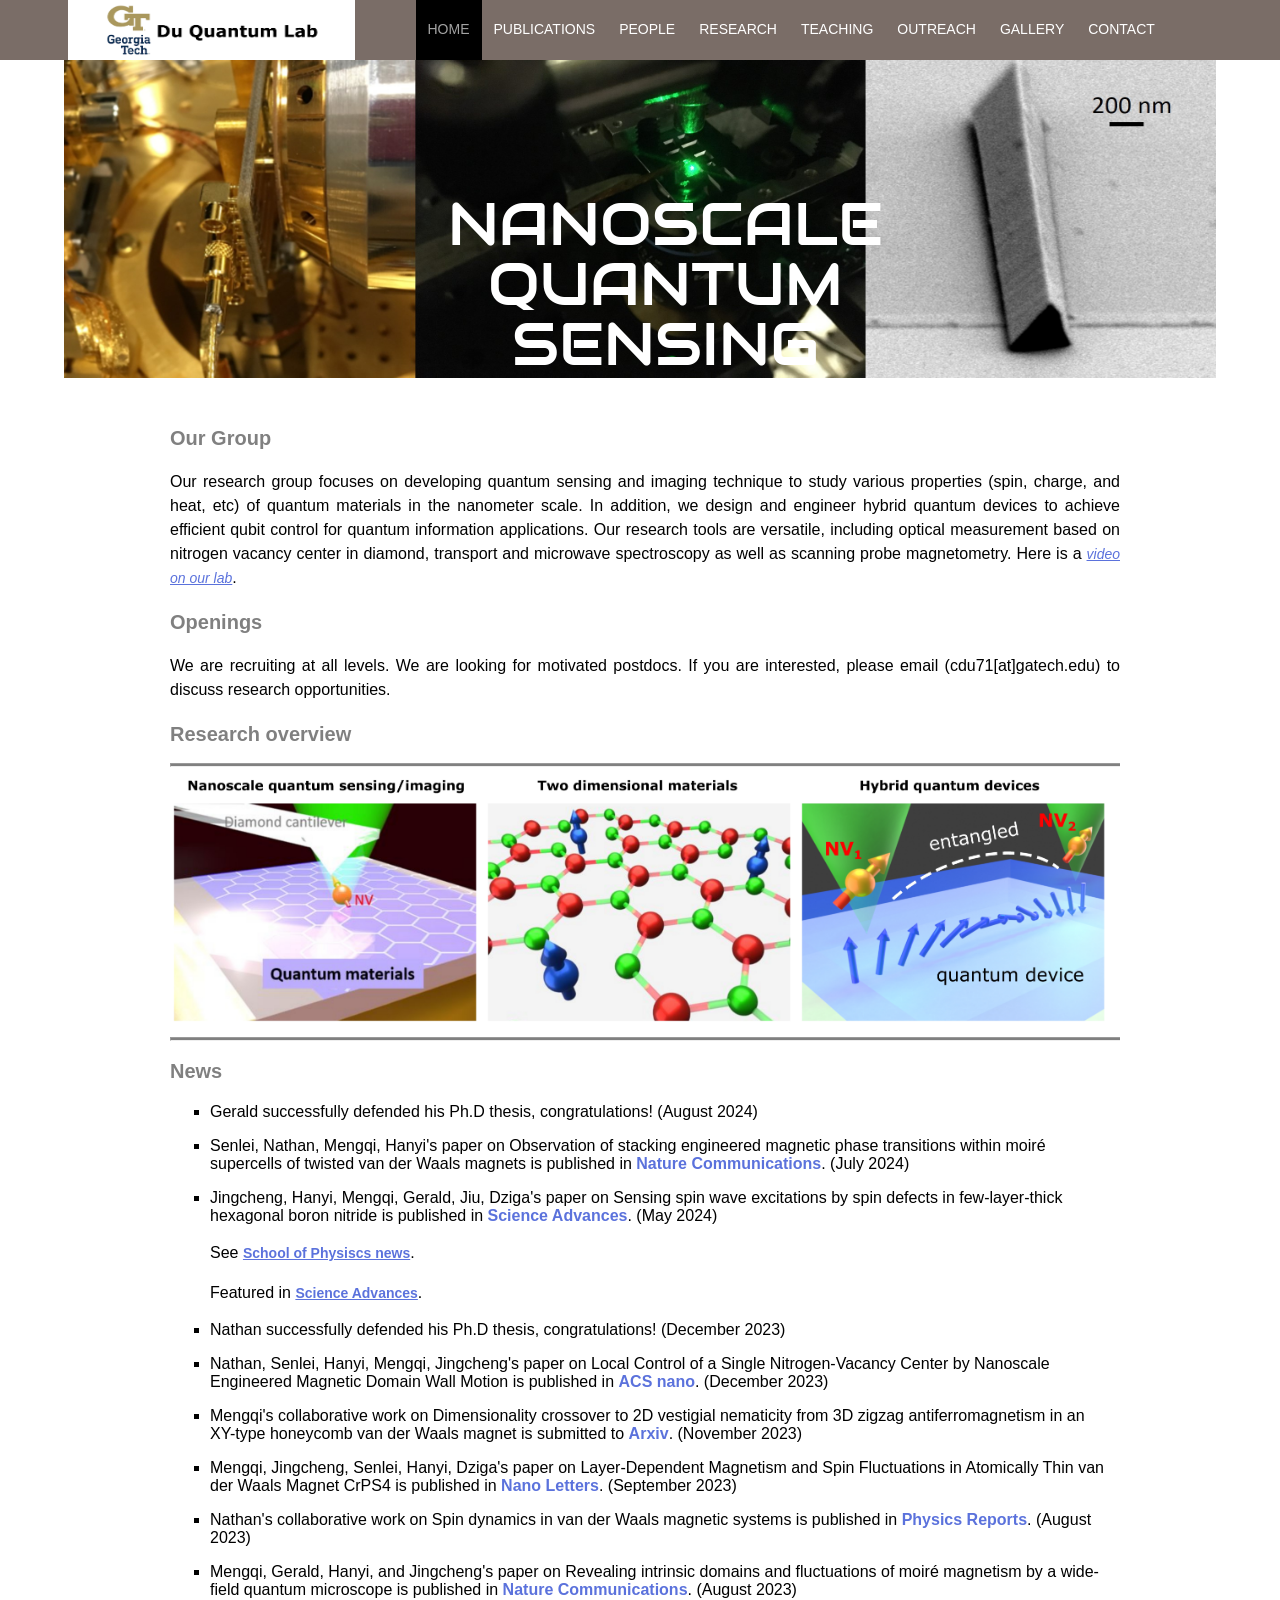
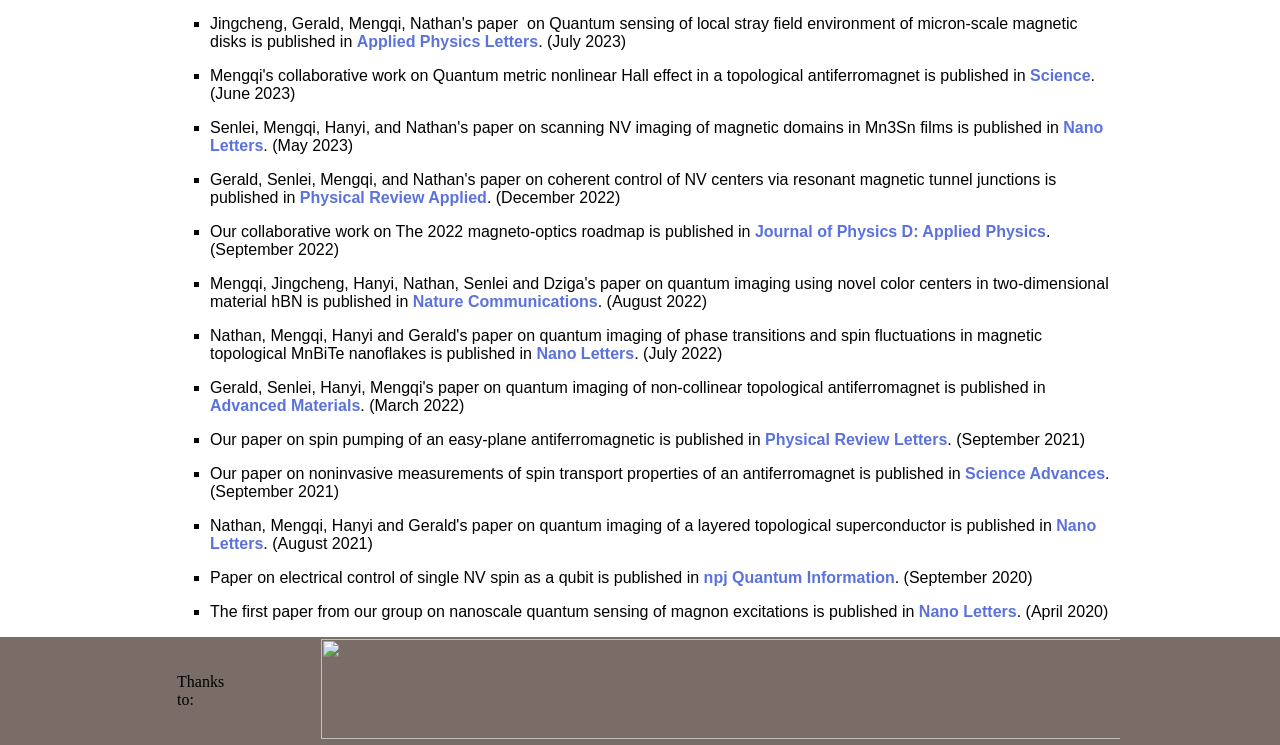
==== index.html @ 8cf259dc "Add files via upload" ====
<!doctype html>
<!-- Website template by freewebsitetemplates.com -->
<html>
<head>
	<meta charset="UTF-8">
	<meta name="viewport" content="width=device-width, initial-scale=1.0">
	<title>Du Quantum Sensing Lab</title>
	<link rel="stylesheet" href="css/style.css" type="text/css">
	<link rel="stylesheet" type="text/css" href="css/mobile.css">
	<script src="js/mobile.js" type="text/javascript"></script>
	<style></style>
</head>
<body>
	<div id="page">
		<div id="header">
			<div>
				<a href="index.html" class="logo"><img src="images/Lablogo_Gatech.png" alt="" width="288" height="60"></a>
				<ul id="navigation">
					<li class="selected">
						<a href="index.html">Home</a>
					</li>
					<li>
						<a href="publications.html">Publications</a>
					</li>
					<li>
						<a href="people.html">People</a>
					</li>
					<li>
						<a href="research.html">Research</a>
					</li>
					<li>
						<a href="teach.html">Teaching</a>
					</li>
					<li>
						<a href="orc.html">Outreach</a>
					</li>
					<li>
						<a href="gly.html">Gallery</a>
					</li>
					<li>
						<a href="contact.html">Contact</a>
					</li>
				</ul>
			</div>
		</div>
		
		<div id="body" class="home">
			<div class="header">
				<div id = "forImg">
		    <h1>Nanoscale Quantum Sensing</h1>
				</div>
			</div>
			<div class="body">
				<div>
					<h1>Our Group</h1>
					<p>Our research group focuses on developing quantum sensing and imaging technique to study various properties (spin, charge, and heat, etc) of quantum materials in the nanometer scale. In addition, we design and engineer hybrid quantum devices to achieve efficient qubit control for quantum information applications. Our research tools are versatile, including optical measurement based on nitrogen vacancy center in diamond, transport and microwave spectroscopy as well as scanning probe magnetometry. Here is a  <a class = "publink" href='https://www.youtube.com/watch?v=UXlGkuwKgQ8&t=2s' target = "_blank"><I>video on our lab</I></a>.</p>

					<h1>Openings</h1>
					<p> We are recruiting at all levels. We are looking for motivated postdocs. If you are interested, please email (cdu71[at]gatech.edu) to discuss research opportunities.</p>

					<dl></dl>
					<h1>Research overview</h1>
					<hr style="width:1000px;height:2px;color:gray;background-color:gray">
					
					<img src="images/Nanoscale quantum sensing image.JPG" alt="" width="310" height="250">
					<img src="images/two dimensional materials image.JPG" alt="" width="310" height="250"> 
					<img src="images/hybrid quantum devices image.jpg" alt="" width="310" height="250">
					
					<hr style="width:1000px;height:2px;color:gray;background-color:gray">
					
					<h1>News</h1>

					<ul>
					<li style="font-family: Arial; font-weight: 400; list-style-type: square;">Gerald successfully defended his Ph.D thesis, congratulations! (August 2024)
					<dl></dl>
					<li style="font-family: Arial; font-weight: 400; list-style-type: square;">Senlei, Nathan, Mengqi, Hanyi's paper on Observation of stacking engineered magnetic phase transitions within moiré supercells of twisted van der Waals magnets is published in <a class = "publink" href='https://www.nature.com/articles/s41467-024-49942-2' target = "_blank"><B>Nature Communications</B></a>. (July 2024)
					<dl></dl>	
					<li style="font-family: Arial; font-weight: 400; list-style-type: square;">Jingcheng, Hanyi, Mengqi, Gerald, Jiu, Dziga's paper on Sensing spin wave excitations by spin defects in few-layer-thick hexagonal boron nitride is published in <a class = "publink" href='https://www.science.org/doi/10.1126/sciadv.adk8495' target = "_blank"><B>Science Advances</B></a>. (May 2024)
						<p>See <a class = "publink" href='https://physics.gatech.edu/news/physicists-pioneer-new-quantum-sensing-platform' target = "_blank"><B>School of Physiscs news</B></a>.</p>
						<p>Featured in <a class = "publink" href='https://www.science.org/journal/sciadv' target = "_blank"><B>Science Advances</B></a>.</p>
						<dl></dl>	
					<li style="font-family: Arial; font-weight: 400; list-style-type: square;">Nathan successfully defended his Ph.D thesis, congratulations! (December 2023)
					<dl></dl>
					<li style="font-family: Arial; font-weight: 400; list-style-type: square;">Nathan, Senlei, Hanyi, Mengqi, Jingcheng's paper on Local Control of a Single Nitrogen-Vacancy Center by Nanoscale Engineered Magnetic Domain Wall Motion is published in <a class = "publink" href='https://pubs.acs.org/doi/full/10.1021/acsnano.3c10633' target = "_blank"><B>ACS nano</B></a>. (December 2023)
						<dl></dl>		
					<li style="font-family: Arial; font-weight: 400; list-style-type: square;">Mengqi's collaborative work on Dimensionality crossover to 2D vestigial nematicity from 3D zigzag antiferromagnetism in an XY-type honeycomb van der Waals magnet is submitted to <a class = "publink" href='https://arxiv.org/abs/2311.03493' target = "_blank"><B>Arxiv</B></a>. (November 2023)
					<dl></dl>
					<li style="font-family: Arial; font-weight: 400; list-style-type: square;">Mengqi, Jingcheng, Senlei, Hanyi, Dziga's paper on Layer-Dependent Magnetism and Spin Fluctuations in Atomically Thin van der Waals Magnet CrPS4 is published in <a class = "publink" href='https://pubs.acs.org/doi/full/10.1021/acs.nanolett.3c02129' target = "_blank"><B>Nano Letters</B></a>. (September 2023)
					<dl></dl>
				  <li style="font-family: Arial; font-weight: 400; list-style-type: square;">Nathan's collaborative work on Spin dynamics in van der Waals magnetic systems is published in <a class = "publink" href='https://www.sciencedirect.com/science/article/pii/S0370157323002764' target = "_blank"><B>Physics Reports</B></a>. (August 2023)
					  <dl></dl>
					  					<li style="font-family: Arial; font-weight: 400; list-style-type: square;">Mengqi, Gerald, Hanyi, and Jingcheng's paper on Revealing intrinsic domains and fluctuations of moiré magnetism by a wide-field quantum microscope is published in <a class = "publink" href='https://www.nature.com/articles/s41467-023-40543-z' target = "_blank"><B>Nature Communications</B></a>.&nbsp;(August 2023)
						<dl></dl>
				  <li style="font-family: Arial; font-weight: 400; list-style-type: square;">Jingcheng, Gerald, Mengqi, Nathan's paper&nbsp; on Quantum sensing of local stray field environment of micron-scale magnetic disks is published in <a class = "publink" href='https://pubs.aip.org/aip/apl/article/123/2/024003/2901620' target = "_blank"><B>Applied Physics Letters</B></a>. (July 2023)
					  <dl></dl>
					<li style="font-family: Arial; font-weight: 400; list-style-type: square;">Mengqi's collaborative work on Quantum metric nonlinear Hall effect in a topological antiferromagnet is published in <a class = "publink" href='https://www.science.org/doi/10.1126/science.adf1506' target = "_blank"><B>Science</B></a>. (June 2023)
						<dl></dl>
									      <li style="font-family: Arial; font-weight: 400; list-style-type: square;">Senlei, Mengqi, Hanyi, and Nathan's paper on scanning NV imaging of magnetic domains in Mn3Sn films is published in <a class = "publink" href='https://pubs.acs.org/doi/full/10.1021/acs.nanolett.3c01523' target = "_blank"><B>Nano Letters</B></a>. (May 2023)
											  <dl></dl>
										  <li style="font-family: Arial; font-weight: 400; list-style-type: square;">Gerald, Senlei, Mengqi, and Nathan's paper on coherent control of NV centers via resonant magnetic tunnel junctions is published in <a class = "publink" href='https://journals.aps.org/prapplied/abstract/10.1103/PhysRevApplied.18.064031' target = "_blank"><B>Physical Review Applied</B></a>. (December 2022)
						<dl></dl>
					<li style="font-family: Arial; font-weight: 400; list-style-type: square;">Our collaborative work on The 2022 magneto-optics roadmap is published in <a class = "publink" href='https://iopscience.iop.org/article/10.1088/1361-6463/ac8da0/meta' target = "_blank"><B>Journal of Physics D: Applied Physics</B></a>. (September 2022)
						<dl></dl>
					<li style="font-family: Arial; font-weight: 400; list-style-type: square;">Mengqi, Jingcheng, Hanyi, Nathan, Senlei and Dziga's paper on quantum imaging using novel color centers in two-dimensional material hBN is published in <a class = "publink" href='https://rdcu.be/cVusA' target = "_blank"><B>Nature Communications</B></a>. (August 2022)
						<dl></dl>
						<li style="font-family: Arial; font-weight: 400; list-style-type: square;">Nathan, Mengqi, Hanyi and Gerald's paper on quantum imaging of phase transitions and spin fluctuations in magnetic topological MnBiTe nanoflakes is published in <a class = "publink" href='https://pubs.acs.org/doi/10.1021/acs.nanolett.2c01390' target = "_blank"><B>Nano Letters</B></a>. (July 2022)
							<dl></dl>
					<li style="font-family: Arial; font-weight: 400; list-style-type: square;">Gerald, Senlei, Hanyi, Mengqi's paper on quantum imaging of non‐collinear topological antiferromagnet is published in <a class = "publink" href='https://onlinelibrary.wiley.com/doi/full/10.1002/adma.202200327' target = "_blank"><B>Advanced Materials</B></a>. (March 2022)
						<dl></dl>
					<li style="font-family: Arial; font-weight: 400; list-style-type: square;">Our paper on spin pumping of an easy-plane antiferromagnetic is published in <a class = "publink" href='https://journals.aps.org/prl/abstract/10.1103/PhysRevLett.127.117202' target = "_blank"><B>Physical Review Letters</a></B>. (September 2021)
						<dl></dl>
						<li style="font-family: Arial; font-weight: 400; list-style-type: square;">Our paper on noninvasive measurements of spin transport properties of an antiferromagnet  is published in <a class = "publink" href='https://www.science.org/doi/epdf/10.1126/sciadv.abg8562' target = "_blank"><B>Science Advances</B></a>. (September 2021)
						<dl></dl>
				  <li style="font-family: Arial; font-weight: 400; list-style-type: square;">Nathan, Mengqi, Hanyi and Gerald's paper on quantum imaging of a layered topological superconductor is published in <a class = "publink" href='https://pubs.acs.org/doi/abs/10.1021/acs.nanolett.1c02424' target = "_blank"><B>Nano Letters</B></a>. (August 2021)
					  <dl></dl>
					<li style="font-family: Arial; font-weight: 400; list-style-type: square;">Paper on electrical control of single NV spin as a qubit is published in <a class = "publink" href='https://www.nature.com/articles/s41534-020-00308-8' target = "_blank"><B>npj Quantum Information</B></a>. (September 2020)
						<dl></dl>
					<li style="font-family: Arial; font-weight: 400; list-style-type: square;">The first paper from our group on nanoscale quantum sensing of magnon excitations is published in <a class = "publink" href='https://pubs.acs.org/doi/10.1021/acs.nanolett.0c00085' target = "_blank"><B>Nano Letters</B></a>. (April 2020)
				<dl></dl>
					
				</div>
			</div>
			
		</div>
		<div id="footer">
				<div class="footnote">
					<div>
							<table style="cellspacing:100px" width="1038" border=0><tr>
								
								
									<td width="132px">
									Thanks to: <br />
									
									</td>
								<td width="100px">
									<a target= _blank, href="https://www.gatech.edu/"><img src="images/combined_logo.png" alt="" width="800px" height="100"></a>
								</td>
								
<!--								<td width="100">
									<a target= _blank, href="https://www.gatech.edu/"><img src="images/AFOSR2.jpg" alt="" width="100" height="100"></a>
									</td>
									<td width="100">      
									<a target= _blank, href="https://www.gatech.edu/"><img src="images/NSF.jpg" alt="" width="100" height="100"></a>
									</td>
								<td width="119">
									<a target= _blank, href="https://www.gatech.edu/"><img src="images/DOE.jpg" alt="" width="100" height="100"></a>
									</td>
								<td width="100">
									<a target=_blank, href="https://www.gatech.edu/"><img src="images/ONR.png" alt="" width="200" height="100"></a>
								</td>
-->
								
								</tr>
							</table>
						
					</div>
					
				</div>
			</div>
	</div>
</body>
</html>
---- css/style.css ----
/* Website template by freewebsitetemplates.com */
body {
	margin: 0;
	padding: 0;
	position: relative;
	width: auto;
}
body #page {
	/*
	background: url("../images/SanDiego.jpg") no-repeat center top transparent;
	background-size: 70.5% 70.5%;
	*/
	margin: 0;
	overflow: hidden;
	padding: 0px;
	width: auto;
	z-index: 3;
}
div #forImg {
	background: url("../images/SanDiego.jpg") no-repeat transparent;
	background-size: 100% 100%;
	margin: 0;
	overflow: hidden;
	padding: 0px;
	width: 90%;
	z-index: 3;
	height:317.6px;
}
a {
	text-decoration: none;
	outline: none;
}
a:active {
	background: none;
}

a.publink:link, 
a.publink:visited { 
color:#5b72dc; 
text-decoration:none; 
} 
a.publink:hover, 
a.publink:active { 
text-decoration:underline; 
} 

img {
	border: none;
}
/*-------------------------------------------FONTS---------------------------------------------*/
@font-face {
	font-family: 'audiowide-regular-webfont';
	src: url('../fonts/audiowide-regular-webfont.eot');
	src: url('../fonts/audiowide-regular-webfont.woff') format('woff'), url('../fonts/audiowide-regular-webfont.ttf') format('truetype'), url('../fonts/audiowide-regular-webfont.svg') format('svg');
}
/*----------------------------------------header-styles---------------------------------------*/
#header {
	background: url(../images/bg-transparent1.png) repeat;
	margin: 0;
	min-height: 60px;
	padding: 0;
	width: auto;
	/*background:#000000;*/
}
#header div {
	margin: 0 auto;
	/*max-width: 940px;*/
	max-width: 1145px;
	min-height: 60px;
	padding: 0 10px;
}
#header div a.logo {
	display: block;
	float: left;
	height: 60px;
	margin: 0 44px 0 0;
	padding: 0;
	width: 304px;
}
#header div a img {
	display: block;
	margin: 0;
	padding: 0;
	width: 287px;
}
#header div ul {
	display: inline-block;
	float: left;
	list-style: none;
	margin: 0;
	padding: 0;
	width: auto;
}
#header div ul li {
	float: left;
	margin: 0;
	padding: 0;
	width: auto;
}
#header div ul li a {
	color: #ffffff;
	display: block;
	font-family: Arial;
	font-size: 14px;
	font-weight: normal;
	line-height: 59px;
	margin: 0;
	min-height: 60px;
	padding: 0 12px;
 *padding: 0 23px; /* Needed for IE8 and old versions */
	text-align: center;
	text-transform: uppercase;
	width: auto;
}
#header div ul li a:hover {
	background-color: #620031;
	color: #ffffff;
}
#header div ul li.selected a {
	background-color: #000000;
	color: #a3a3a3;
}
#header div ul li.menu {
	position: relative;
}
#header div ul li.menu ul {
	display: block;
	left: -99999px;
	list-style: none;
	margin: 0;
	padding: 0;
	position: absolute;
	top: 60px;
	width: 142px;
	z-index: 50;
}
#header div ul li.menu:hover ul.primary {
	left: 31px;
}
#header div ul li.menu ul.primary.selected {
	left: 31px;
}
#header div ul li.menu:hover ul.secondary {
	left: -20px;
}
#header div ul li.menu ul.secondary.selected {
	left: -20px;
}
#header div ul li.menu ul li {
	margin: 0;
	padding: 0;
	width: auto;
}
#header div ul li.menu ul li a {
	background-color: #620031;
	color: #ffffff;
	display: block;
	font-family: Arial;
	font-size: 18px;
	font-weight: normal;
	line-height: 60px;
	margin: 0;
	min-height: 60px;
	padding: 0 10px;
	text-align: center;
	text-transform: uppercase;
	width: auto;
}
#header div ul li.menu ul.primary.selected li a, #header div ul li.menu ul.secondary.selected li a {
	background-color: #000000;
	color: #a3a3a3;
}
/*----------------------------------------body-home-styles---------------------------------------*/
#body {
	background-color: #ffffff;
	margin: 0;
	min-height: 808px;
	overflow: hidden;
	padding: 0;
	width: 100%;
	background: none;
}
#body.home {
	background: none;
	margin: 0;
	overflow: hidden;
	padding: 0;
	width: 100%;
}
#body.home .header {
	background: none;
	margin: 0;
	overflow: hidden;
	padding: 0;
	width: 100%;
}

#body.home .header div {
	max-width: 3000px;
	margin: 0 auto;
	overflow: hidden;
	padding: 0 0px;
	position: relative;
}

#body.home .header div h1 {
	color: #FFFFFF;
	display: block;
	float: left;
	font-family: audiowide-regular-webfont;
	font-size: 60px;
	font-weight: normal;
	line-height: 60px;
	margin: 135px 0 27px;
	padding: 0 38px 0 350px;
	position: relative;
	text-align: center;
	text-transform: uppercase;
	width: 503px;
	z-index: 60;
}

#body .pushDown {
	background: none;
	margin: 0;
	overflow: hidden;
	padding: 0;
	width: 100%;
}

#body .pushDown div {
	margin: 0 auto;
	overflow: hidden;
	padding: 0;
	position: relative;
	height: 317.6px;
}

#body .pushDown div h1 {
	color: #FFFFFF;
	display: block;
	float: right;
	font-family: audiowide-regular-webfont;
	font-size: 60px;
	font-weight: normal;
	line-height: 60px;
	margin: 187px 0 27px;
	padding: 0 38px 0 399px;
	position: relative;
	text-align: right;
	text-transform: uppercase;
	width: 503px;
	z-index: 60;
}

#body.home .header div h2 {
	color: #FFFFFF;
	display: block;
	float: right;
	font-family: Arial;
	font-size: 43px;
	font-weight: normal;
	line-height: 43px;
	margin: 0 0 36px;
	padding: 0 146px 0 506px;
	position: relative;
	text-align: right;
	text-transform: uppercase;
	width: 288px;
	z-index: 60;
}
#body.home .header div a.more {
	background-color: #000000;
	color: #a3a3a3;
	display: block;
	float: right;
	font-family: Arial;
	font-size: 18px;
	font-weight: normal;
	height: 49px;
	line-height: 49px;
	margin: 0 200px 0 0;
	padding: 0;
	text-align: center;
	text-transform: uppercase;
	position: relative;
	width: 180px;
	z-index: 55;
}
#body.home .header div a.more:hover {
	background-color: #ab000b;
	color: #ffffff;
}
#body.home .header div h3 {
	background: url("../images/bg-transparent1.png") repeat;
	color: rgb(134, 131, 131);
	float: left;
	font-family: audiowide-regular-webfont;
	font-size: 23px;
	font-weight: normal;
	line-height: 23px;
	margin: 96px 0 0;
 *margin: 102px 0 0;/* Needed for IE8 and old versions */
	min-height: 27px;
	padding: 17px 0 10px;
	position: relative;
	text-align: center;
	text-transform: uppercase;
	width: 940px;
}
#body.home .header div ul {
	display: inline-block;
	list-style: none outside none;
	margin: 0 0 -6px;
	overflow: hidden;
	padding: 0;
	width: auto;
}
#body.home .header div ul li:first-child {
	padding: 0;
}
#body.home .header div ul li {
	border: medium none;
	float: left;
	margin: 0;
	padding: 0;
	width: auto;
}
#body.home .header div ul li a {
	display: block;
	float: none;
	height: 156px;
	margin: 0;
	padding: 0;
	width: 235px;
}
#body.home .header div ul li a img {
	cursor: pointer;
	filter: alpha(opacity=100);/* Needed for IE8 and old versions */
	opacity: 1.0;
	display: block;
	margin: 0;
	padding: 0;
	width: auto;
}
#body.home .header div ul li a img:hover {
	filter: alpha(opacity=70);/* Needed for IE8 and old versions */
	opacity: 0.7;
}
#body.home .body {
	background-color: #ffffff;
	margin: 0;
	min-height: 168px;
	overflow: hidden;
	padding: 0;
	width: 100%;
}
#body.home .body div {
	margin: 0 auto;
	max-width: 940px;
	overflow: hidden;
	padding: 31px 10px 0;
}
#body.home .body div h1 {
	color: rgb(128, 128, 128);
	display: block;
	font-family: Arial;;
	font-size: 20px;
	font-weight: bold;
	line-height: 32px;
	padding: 0;
	text-align: left;
	width: 780px;
}
#body.home .body div p {
	color: #000000;
	display: block;
	font-family: Arial;
	font-size: 16px;
	font-weight: normal;
	line-height: 24px;
	text-align: justify;
	padding: 0;
	width: 950px;
}

#body.home .body #teach h1 {
	color: rgb(0, 0, 0);
	display: block;
	font-family: Arial;;
	font-size: 20px;
	font-weight: bold;
	line-height: 32px;
	padding: 0;
	text-align: left;
	width: 780px;
}
#body.home .body #teach p {
	color: #000000;
	display: block;
	font-family: Arial;
	font-size: 16px;
	font-weight: normal;
	line-height: 24px;
	text-align: justify;
	padding: 0;
	width: 950px;
}

#body.home .body .gallery ul li{
	float:left; 
	list-style:none;
}

#body.home .body .gallery{
	margin: 0 auto;
    max-width: 1200px;
    overflow: hidden;
    padding: 0px 10px 0;
}

#body.home .body .gallery .gali{
	width: 350px;
}

#body.home .body .gallery .twocolumns{
	width: 700px;
}

#body.home .body .gallery ul li p{
    word-wrap:break-word; 
	overflow: hidden;  
	width:350px;
}

#body.home .body .gallery ul li img{
	width: 100%; 
}

#body.home .body .gallery ul li img .twocolumns{
	width: 100%; 
	height: auto;
}

#body.home .body div p a {
	color:#5b72dc; 
	text-decoration:none; 
	font-family: Arial;
	font-size: 14px;
	font-weight: normal;
	line-height: 24px;
	margin: 0 auto;
	padding: 0;
	text-decoration: underline;
}
#body.home .body div p a:hover {
	color: rgb(134, 131, 131);
}
#body.home .footer {
	background-color: #ffffff;
	margin: 0;
	overflow: hidden;
	padding: 0;
	width: 100%;
}
#body.home .footer div {
	margin: 0 auto;
	max-width: 960px;
	overflow: hidden;
	padding: 32px 0 16px;
	text-align: justify;
}
#body.home .footer div ul {
	display: inline-block;
	list-style: none;
	margin: 0;
	overflow: hidden;
	padding: 0;
	width: auto;
	text-align: justify;
}
#body.home .footer div ul li:first-child {
	float: left;
	margin: 0 10px;
	padding: 0;
	width: 460px;
}
#body.home .footer div ul li {
	float: left;
	margin: 0 0 0 0px;
	padding: 0 0 0 0px;
	width: auto;
}
#body.home .footer div ul li h1 {
	color: #000000;
	font-family: audiowide-regular-webfont;
	font-size: 32px;
	font-weight: normal;
	line-height: 32px;
	margin: 0 0 44px;
	padding: 0;
	text-align: left;
	text-transform: uppercase;
	width: auto;
}
#body.home .footer div ul li a {
	display: block;
	height: 258px;
	margin: 0;
	position: relative;
	padding: 0;
	width: auto;
}
#body.home .footer div ul li a img {
	cursor: pointer;
	filter: alpha(opacity=100);/* Needed for IE8 and old versions */
	opacity: 1.0;
	display: block;
	margin: 0;
	padding: 0;
	width: auto;
}
#body.home .footer div ul li a:hover img {
	filter: alpha(opacity=70);/* Needed for IE8 and old versions */
	opacity: 0.7;
}
#body.home .footer div ul li a span {
	display: block;
	height: 72px;
	left: 199px;
	margin: 0;
	padding: 0;
	position: absolute;
	top: 94px;
	width: 62px;
}
#body.home .footer div ul li ul {
	display: inline-block;
	list-style: none outside none;
	margin: 0;
	overflow: hidden;
	padding: 0;
	width: 440px;
	text-align: justify;
}
#body.home .footer div ul li ul li {
	float: none;
	overflow: hidden;
	color: #000000;
	display: block;
	float: left;
	font-family: Arial;
	font-size: 18px;
	font-weight: normal;
	line-height: 27px;
	margin: 0 0 0px;
	padding: 0 0 38px;
	text-align: justify;
	width: 300px;
}
#body.home .footer div ul li ul li:first-child {
	border: medium none;
	margin: 0;
	padding: 0 0 38px;
	width: 300px;
}
#body.home .footer div ul li ul li a {
	display: block;
	float: left;
	height: auto;
	margin: 0 0px 0 0;
	padding: 0;
	width: auto;
}
#body.home .footer div ul li ul li a img {
	cursor: pointer;
	filter: alpha(opacity=100);/* Needed for IE8 and old versions */
	opacity: 1.0;
	display: block;
	margin: 0;
	padding: 0;
	width: auto;
}
#body.home .footer div ul li ul li a img:hover {
	filter: alpha(opacity=70);/* Needed for IE8 and old versions */
	opacity: 0.7;
}
#body.home .footer div ul li ul li h1 {
	color: rgb(134, 131, 131);
	float: left;
	font-family: audiowide-regular-webfont;
	font-size: 23px;
	font-weight: normal;
	line-height: 23px;
	margin: 0;
	padding: 4px 0 8px;
	text-align: justify;
	text-transform: uppercase;
	width: 310px;
}
#body.home .footer div ul li ul li span {
	color: #000000;
	display: block;
	float: left;
	font-family: Arial;
	font-size: 14px;
	font-weight: normal;
	line-height: 14px;
	margin: 0 0 10px;
	padding: 0;
	text-align: justify;
	text-transform: uppercase;
	width: 310px;
}

#body.home .footer div ul li span {
	color: #000000;
	display: block;
	float: left;
	font-family: Arial;
	font-size: 18px;
	font-weight: normal;
	line-height: 27px;
	margin: 0 0 10px;
	padding: 0;
	text-align: justify;
	width: 310px;
}

#body.home .footer div ul li ul li a.more {
	background-color: #3c0f38;
	color: #ffffff;
	display: block;
	float: right;
	font-family: Arial;
	font-size: 14px;
	font-weight: normal;
	height: 31px;
	line-height: 31px;
	margin: 0;
	padding: 0;
	text-align: center;
	text-transform: uppercase;
	width: 120px;
}
#body.home .footer div ul li ul li a.more:hover {
	background-color: #620031;
}
/*----------------------------------------body-styles---------------------------------------*/
#body.about .header {
	background: url(../images/bg-about.jpg) no-repeat center top #000000;
	margin: 0;
	min-height: 455px;
	padding: 0;
	width: 100%;
}

#body.about .header div, #body .header div {
	max-width: 960px;
	margin: 0 auto;
	overflow: hidden;
	padding: 10px 0 10px;
	position: relative;
}
#body.about .header div h1{
	color: #000000;
	display: block;
	font-family: audiowide-regular-webfont;
	font-size: 36px;
	font-weight: normal;
	line-height: 36px;
	margin: 0 auto 87px;
	padding: 0;
	text-align: center;
	text-transform: uppercase;
	width: 940px;
}

#body .header div h1 {
	color: #000000;
	display: block;
	font-family: audiowide-regular-webfont;
	font-size: 36px;
	font-weight: normal;
	line-height: 36px;
	margin: 10px auto 87px;
	padding: 0;
	text-align: center;
	text-transform: uppercase;
	width: 960px;
}

h1#bigTitle{
	color: #000000;
	display: block;
	font-family: audiowide-regular-webfont;
	font-size: 36px;
	font-weight: normal;
	line-height: 36px;
	margin: 10px auto 1px;
	padding: 0;
	text-align: center;
	text-transform: uppercase;
	width: 960px;
}

#body .body div h1#pubTitle {
	color: #000000;
	display: block;
	font-family: audiowide-regular-webfont;
	font-size: 36px;
	font-weight: normal;
	line-height: 36px;
	margin: 20px auto 70px;
	padding: 0;
	text-align: center;
	text-transform: uppercase;
	width: 960px;
}

#body.about .header div h2 {
	color: #000000;
	display: block;
	font-family: audiowide-regular-webfont;
	font-size: 32px;
	font-weight: normal;
	line-height: 32px;
	margin: 0 auto 24px;
	padding: 0;
	text-align: center;
	text-transform: uppercase;
	width: 820px;
}
#body.about .header div p {
	color: #000000;
	display: block;
	font-family: Arial;
	font-size: 18px;
	font-weight: normal;
	line-height: 24px;
	margin: 0 auto;
	padding: 0;
	text-align: center;
	width: 820px;
}
#body.about .header div p a {
	color: #000000;
	font-family: Arial;
	font-size: 18px;
	font-weight: normal;
	line-height: 24px;
	margin: 0;
	padding: 0;
	text-decoration: underline;
}
#body.about .header div p a:hover {
	color: rgb(134, 131, 131);
}
#body.about .body {
	background-color: #ffffff;
	margin: 0;
	min-height: 253px;
	overflow: hidden;
	padding: 0;
	width: 100%;
}
#body.about .body div {
	margin: 0 auto;
	font-family: Arial;
	max-width: 960px;
	overflow: hidden;
	padding: 0px 10px 35px;
}
#body.about .body div h2 {
	color: rgb(134, 131, 131);
	float: left;
	font-family: audiowide-regular-webfont;
	font-size: 23px;
	font-weight: normal;
	line-height: 23px;
	margin: 18px 0 26px;
	padding: 0;
	text-align: left;
	text-transform: uppercase;
	width: 620px;
}

#body.about .body div h4 {
	color: #000000;
	font-family: Arial;
	line-height:200%;
	font-weight: normal;
}

#noBold {
	font-weight: normal;
}

#body.about .body div p {
	color: #000000;
	display: block;
	float: left;
	font-family: Arial;
	font-size: 14px;
	font-weight: normal;
	line-height: 24px;
	margin: 0;
	padding: 0;
	text-align: left;
	width: 620px;
}
#body.about .body div p a {
	color: #000000;
	font-family: Arial;
	font-size: 14px;
	font-weight: normal;
	line-height: 24px;
	margin: 0;
	padding: 0;
	text-decoration: underline;
}
#body.about .body div p a:hover {
	color:rgb(134, 131, 131);
}
#body.about .body div img {
	display: block;
	float: right;
	margin: 0;
	padding: 0;
	width: auto;
}
#body.about .footer {
	background-color: #000000;
	margin: 0;
	min-height: 366px;
	padding: 0;
	width: 100%;
}
#body.about .footer div {
	margin: 0 auto;
	overflow: hidden;
	padding: 79px 0 0 10px;
	width: 950px;
}
#body.about .footer div h2 {
	color:rgb(134, 131, 131);
	float: right;
	font-family: audiowide-regular-webfont;
	font-size: 23px;
	font-weight: normal;
	line-height: 23px;
	margin: 34px 0 24px;
	padding: 0;
	text-align: left;
	text-transform: uppercase;
	width: 557px;
}
#body.about .footer div p {
	color: #000000;
	display: block;
	float: right;
	font-family: Arial;
	font-size: 18px;
	font-weight: normal;
	line-height: 24px;
	margin: 0 auto;
	padding: 0;
	text-align: left;
	width: 557px;
}
#body.about .footer div p a {
	color: #000000;
	font-family: Arial;
	font-size: 18px;
	font-weight: normal;
	line-height: 24px;
	margin: 0 auto;
	padding: 0;
	text-decoration: underline;
}
#body.about .footer div p a:hover {
	color: rgb(134, 131, 131);
}
#body.about .footer div img {
	float: left;
	display: block;
	margin: 0;
	padding: 0;
	width: auto;
}
#body.about .section {
	background-color: #3c0f38;
	margin: 0;
	min-height: 234px;
	padding: 0;
	width: auto;
}
#body.about .section div {
	margin: 0 auto;
	max-width: 960px;
	overflow: hidden;
	padding: 58px 0 55px;
}
#body.about .section div h2 {
	color: rgb(134, 131, 131);
	display: block;
	font-family: audiowide-regular-webfont;
	font-size: 23px;
	font-weight: normal;
	line-height: 23px;
	margin: 0 auto 26px;
	padding: 0;
	text-align: center;
	text-transform: uppercase;
	width: 780px;
}
#body.about .section div p {
	color: #000000;
	display: block;
	font-family: Arial;
	font-size: 14px;
	font-weight: normal;
	line-height: 24px;
	margin: 0 auto;
	padding: 0;
	text-align: center;
	width: 780px;
}
#body.about .section div p a {
	color: #000000;
	font-family: Arial;
	font-size: 14px;
	font-weight: normal;
	line-height: 24px;
	margin: 0;
	padding: 0;
	text-decoration: underline;
}
#body.about .section div p a:hover {
	color: rgb(134, 131, 131);
}

#body .header {
	background-color: #ffffff;
	margin: 0;
	min-height: 168px;
	overflow: hidden;
	padding: 0;
	width: 100%;
}

#body .header div ul {
	display: inline-block;
	max-width: 940px;
	list-style: none outside none;
	margin: 0;
	padding: 0px 0px 0;
}
#body .header div ul li:first-child {
	border: none;
	padding: 0 0 0;
}
#body .header div ul li {
	border-top: 50px solid #FFFFFF;
	margin: 0;
	overflow: hidden;
	padding: 0 0;
	width: auto;
}
#body .header div ul li a {
	display: block;
	float: left;
	height: 217px;
	margin: 0 40px 0 0;
	padding: 0;
	width: 380px;
	font-size: 18px;
}
#body .header div ul li a img {
	cursor: pointer;
	filter: alpha(opacity=100);/* Needed for IE8 and old versions */
	opacity: 1.0;
	display: block;
	margin: 0;
	padding: 0;
	width: auto;
}
#body .header div ul li a img:hover {
	filter: alpha(opacity=70);/* Needed for IE8 and old versions */
	opacity: 0.7;
}
#body .header div ul li div {
	float: left;
	margin: 0;
	overflow: hidden;
	padding: 0;
	width: 520px;
}
#body .header div ul li div h1 {
	color: rgb(134, 131, 131);
	font-family: audiowide-regular-webfont;
	font-size: 23px;
	font-weight: normal;
	line-height: 23px;
	margin: 0 0 8px;
	padding: 0;
	text-align: left;
	text-transform: uppercase;
	width: 520px;
}
#body .header div ul li div p {
	color: #000000;
	font-family: Arial;
	font-size: 18px;
	font-weight: normal;
	line-height: 24px;
	margin: 0 0 10px;
	padding: 0;
	text-align: left;
	width: 520px;
}


#body .header div ul li div p a {
	color: #0934f7;
	display: inline;
	float: none;
	font-family: Arial;
	font-size: 18px;
	font-weight: normal;
	height: auto;
	line-height: 24px;
	margin: 0;
	padding: 0;
	text-decoration: underline;
	width: auto;
}
#body .header div ul li div p a:hover {
	color: rgb(134, 131, 131);
}
#body .header div ul li div a.more {
	background-color: #3c0f38;
	color: #ffffff;
	display: block;
	float: right;
	font-family: Arial;
	font-size: 18px;
	font-weight: normal;
	height: 31px;
	line-height: 31px;
	margin: 0;
	padding: 0;
	text-align: center;
	text-transform: uppercase;
	width: 120px;
}
#body .header div ul li div p a.more:hover {
	background-color: #620031;
}
#body .header div img {
	display: block;
	margin: 0 auto;
	padding: 3px 0 0;
	width: auto;
}
#body .header div h2 {
	color: rgb(134, 131, 131);
	display: block;
	font-family: audiowide-regular-webfont;
	font-size: 23px;
	font-weight: normal;
	line-height: 23px;
	margin: 0 auto;
	padding: 53px 0 27px;
	text-align: center;
	text-transform: uppercase;
	width: 780px;
}
#body .header div p {
	color: #000000;
	display: block;
	font-family: Arial;
	font-size: 14px;
	font-weight: normal;
	line-height: 24px;
	margin: 0 auto 48px;
	padding: 0;
	text-align: center;
	width: 780px;
}
#body .header div p a {
	color: #ffffff;
	font-family: Arial;
	font-size: 14px;
	font-weight: normal;
	line-height: 24px;
	margin: 0 auto;
	padding: 0;
	text-decoration: underline;
}
#body .header div p a:hover {
	color: rgb(134, 131, 131);
}

#body .header div .article img {
	display: block;
	margin: 3px 0 29px;
	padding: 0;
	width: auto;
}
#body .header div .article h1 {
	color: rgb(134, 131, 131);
	font-family: audiowide-regular-webfont;
	font-size: 23px;
	font-weight: normal;
	line-height: 23px;
	margin: 0 0 7px;
	padding: 0;
	text-align: left;
	text-transform: uppercase;
	width: auto;
}
#body .header div .article span {
	color: #000000;
	display: block;
	font-family: Arial;
	font-size: 14px;
	font-weight: normal;
	line-height: 14px;
	margin: 0 0 29px;
	padding: 0;
	text-align: left;
	text-transform: uppercase;
	width: auto;
}
#body .header div .article p {
	color: #000000;
	font-family: Arial;
	font-size: 14px;
	font-weight: normal;
	line-height: 24px;
	margin: 0 0 24px;
	padding: 0;
	text-align: justify;
	width: auto;
}
#body .header div .article p a {
	color: #ffffff;
	font-family: Arial;
	font-size: 14px;
	font-weight: normal;
	line-height: 24px;
	margin: 0;
	padding: 0;
	text-decoration: underline;
}
#body .header div .article p a:hover {
	color: rgb(134, 131, 131);
}

#body .header .contact {
	font-family:Arial;
}
#body .header .contact h2 {
	color: rgb(134, 131, 131);
	display: block;
	font-family: audiowide-regular-webfont;
	font-size: 23px;
	font-weight: normal;
	line-height: 23px;
	margin: 0 auto;
	padding: 8px 0 62px;
	text-align: center;
	text-transform: uppercase;
	width: 500px;
}
#body .header div form {
	display: block;
	margin: 0 auto;
	padding: 0;
	width: 461px;
}
#body .header div form input {
	background-color: #ffffff;
    border: 2px solid #000000;
    border-radius: 4px;
	color: #000000;
	display: block;
	font-family: Arial;
	font-size: 18px;
	font-weight: normal;
	height: 43px;
	line-height: 43px;
	margin: 0 0 29px;
	padding: 0 0 0 20px;
	text-align: left;
	width: 441px;
}
#body .header div form textarea {
	background-color: #ffffff;
    border: 2px solid #000000;
    border-radius: 4px;
	color: #000000;
	display: block;
	font-family: Arial;
	font-size: 18px;
	font-weight: normal;
	height: 98px;
	line-height: 24px;
	margin: 0 0 31px;
	overflow: auto;
	padding: 15px 0 0 20px;
	resize: none;
	text-align: left;
	width: 441px;
}
#body .header div form input#submit {
	background-color: #3c0f38;
	color: #ffffff;
	cursor: pointer;
	display: block;
	float: right;
	font-family: Arial;
	font-size: 14px;
	font-weight: normal;
	height: 31px;
	line-height: 31px;
	margin: 0;
	padding: 0;
	text-align: center;
	text-transform: uppercase;
	width: 120px;
}
#body .header div form input#submit:hover {
	background-color: #620031;
}
/*----------------------------------------footer-styles---------------------------------------*/
#footer {
	margin: 0;
	padding: 0;
	width: auto;
}
#footer .connect {
	background-color: rgb(134, 131, 131);
	margin: 0;
	min-height: 84px;
	overflow: hidden;
	padding: 0;
	width: auto;
}
#footer .connect div {
	margin: 0 auto;
	max-width: 960px;
	overflow: hidden;
	padding: 24px 0 0;
}
#footer .connect div h1 {
	color: #FFFFFF;
	float: left;
	font-family: audiowide-regular-webfont;
	font-size: 23px;
	font-weight: normal;
	line-height: 23px;
	margin: 0;
	padding: 8px 25px 0 0;
	text-align: right;
	text-transform: uppercase;
	width: 525px;
}
#footer .connect div div {
	float: left;
	margin: 0;
	overflow: hidden;
	padding: 0 0 0 20px;
	width: 380px;
}
#footer .connect div div a {
	background: url(../images/icons.png) no-repeat;
	display: block;
	float: left;
	height: 36px;
	margin: 0;
	padding: 0;
	text-indent: -99999px;
	width: 18px;
}
#footer .connect div div a.facebook {
	background-position: 0 0;
	margin: 0 0 0 16px;
	width: 18px;
}
#footer .connect div div a.twitter {
	background-position: 0 -114px;
	margin: 0 0 0 28px;
	width: 44px;
}
#footer .connect div div a.googleplus {
	background-position: 0 -38px;
	margin: 0 0 0 27px;
	width: 37px;
}
#footer .connect div div a.pinterest {
	background-position: 0 -76px;
	margin: 0 0 0 29px;
	width: 30px;
}
#footer .connect div div a.facebook:hover {
	background-position: -20px 0;
}
#footer .connect div div a.twitter:hover {
	background-position: -46px -114px;
}
#footer .connect div div a.googleplus:hover {
	background-position: -38px -38px;
}
#footer .connect div div a.pinterest:hover {
	background-position: -32px -76px;
}
#footer .footnote {
	background: url(../images/bg-transparent1.png) repeat;
	margin: 0;
	min-height: 84px;
	overflow: hidden;
	padding: 0;
	width: auto;
}
#footer .footnote div {
	margin: 0px auto;
	overflow: hidden;
	padding: 0px 0 0;
	width: 960px;
}
#footer .footnote div p {
	color: #000000;
	display: block;
	font-family: Arial;
	font-size: 16px;
	font-weight: normal;
	margin: 0 auto;
	padding: 0;
	text-align: left;
	width: 940px;
}

#footer .footnote div table
{
    margin:0;
}

#footer .footnote div table td
{
    padding:0 80px 0 15px;
}
#wix {
	max-width: 728px;
	margin: 0 auto;
}
#wix a img {
	width: 100%;
}
---- css/mobile.css ----
/* Website template by freewebsitetemplates.com */
@media only screen and (min-width : 320px) and (max-width : 568px) {
	
}
@media only screen and (max-width : 568px) and (orientation : landscape) {
	
}
	@media only screen and (max-width : 918px) {
	#body {
		margin: 0;
		min-height: 1175px;
		padding: 0;
		width: 100%;
		z-index: 3;
	}
	#body.home {
		margin: 0;
		padding: 0;
		width: 100%;
	}
	#body.home .header div, #body.home .body div, #body.home .footer div, #body.about .header div, #body .header div, #body.about .body div, #body.about .footer div, #body.about .section div {
		margin: 0 auto;
		max-width: none;
		overflow: hidden;
		padding: 10% 0;
		position: relative;
		width: 95%;
	}
	#body.home .header div img.satellite{
		left: 2px;
	}
	#body.home .header div h1 {
		float: none;
		margin: 0;
		padding: 30% 0 10%;
		text-align: center;
		width: 100%;
	}
	#body.home .header div h2 {
		float: none;
		margin: 0;
		padding: 0 0 10% 0;
		text-align: center;
		width: 100%;
	}
	#body.home .header div a.more{
		float: none;
		margin: 0 auto;
		z-index: 55;
	}
	#body.home .header div h3{
		margin: 106px 0 0;
		width: 100%;
	}
	#body.home .header div ul, #body.home .footer div ul, #body.home .footer div ul li ul {
		margin: 0;
		padding: 10% 0;
		width: 100%;
	}
	#body.home .header div ul li:first-child, #body.home .header div ul li {
		border: none;
		float: none;
		margin: 10% 0;
		width: 100%;
	}
	#body.home .header div ul li a{
		margin: 0 auto;
	}
	#body.home .header div ul li a img, #body .header div .article ul li a img {
		margin: 0 auto;
	}
	#body.home .body div h1, #body.home .body div p {
		width: 100%;
	}
	#body.home .footer div ul li:first-child, #body.home .footer div ul li, #body .header div .sidebar ul li ul {
		float: none;
		margin: 0 0 10%;
		padding: 0;
		width: 100%;
	}
	#body.home .footer div ul li h1, #body.home .footer div ul li ul li h1, #body.home .footer div ul li ul li span {
		float: none;
		text-align: center;
		width: 100%;
	}
	#body.home .footer div ul li a{
		height: 100%;
		width: 100%;
	}
	#body.home .footer div ul li a img{
		margin: 0 auto;
		width: 90%;
	}
	#body.home .footer div ul li a span {
		left: 46%;
		top: 39%;
	}
	#body.home .footer div ul li ul li:first-child, #body.home .footer div ul li ul li {
		width: 100%;
	}
	#body.home .footer div ul li ul li a.more{
		float: none;
		margin: 0 auto;
	}
	#body.home .footer div ul li ul li a {
		display: block;
		float: none;
		height: 90px;
		margin: 0 auto;
		padding: 0;
		width: 100px;
	}
	#body.about .header div h1, #body .header div h1, #body.about .header div h2, #body.about .header div p, #body.about .body div h2, #body.about .body div p, #body.about .footer div h2, #body.about .footer div p, #body.about .section div h2, #body.about .section div p, #body .header div ul li div h1, #body .header div ul li div p, #body .header div h2, #body .header div p, #body .header div .sidebar ul li h1, #body .header .contact h2 {
		float: none;
		text-align: center;
		width: 100%;
	}
	#body.about .body div img, #body.about .footer div img, #body .header div ul li a img, #body .header div ul li div a.more, #body .header div .article ul li a.more, #body .header div .sidebar ul li ul li a img, #body .header div .sidebar ul li a img {
		float: none;
		margin: 0 auto;
	}
	#body .header div ul, #body .header div .article ul, #body .header div .sidebar ul {
		max-width: none;
		padding: 0;
		width: 100%;
	}
	#body .header div ul li a, #body .header div .article ul li a, #body .header div .sidebar ul li a, #body .header div .sidebar ul li ul li a {
		float: none;
		height: auto;
		margin: 0 auto;
		width: auto;
	}
	#body .header div ul li div, #body .header div .article, #body .header div .sidebar {
		float: none;
		margin: 0;
		padding: 10% 0;
		width: 100%;
	}
	#body .header div .sidebar ul li ul li h2, #body .header div .sidebar ul li ul li span, #body .header div .article ul li h1, #body .header div .article ul li span, #body .header div .article ul li p, #body .header div .sidebar ul li h2, #body .header div .sidebar ul li span {
		float: none;
		padding: 2% 0 1%;
		text-align: center;
		width: 100%;
	}
	#body .header div form{
		width: 100%;
	}
	#body .header div form input, #body .header div form textarea {
		-webkit-appearance: none;
		border-radius: 0;
		margin: 0 auto 10%;
		width: 90%;
	}
	#body .header div form input#submit{
		-webkit-appearance: none;
		border-radius: 0;
		float: none;
		margin: 0 auto;
	}
	#footer{
		width: 100%;
	}
	#footer .connect{
		width: 100%;
	}
	#footer .connect div, #footer .footnote div {
		margin: 0 auto;
		padding: 10% 0;
		width: 95%;
	}
	#footer .connect div h1{
		float: none;
		font-size: 17px;
		line-height: 20px;
		margin: 0;
		padding: 0 0 10%;
		text-align: center;
		width: 100%
	}
	#footer .connect div div{
		float: none;
		margin: 0 auto;
		padding: 0;
		width: 210px;
	}
	#footer .connect div div a.facebook, #footer .connect div div a.twitter, #footer .connect div div a.googleplus, #footer .connect div div a.pinterest {
		margin: 0 10px;
	}
	#footer .footnote div p{
		width: 100%;
	}
}
@media only screen and (max-width : 959px) {
	body #page {
		margin: 0;
		padding: 0;
		width: auto;
	}
	html {
		-webkit-text-size-adjust: none;
	}
	img {
		max-width: 100%;
	}
	body #page {
		margin: 0;
		overflow: hidden;
		padding: 0;
		width: auto;
	}
	#header {
		min-height: 73px;
		width: 100%;
	}
	#header div {
		margin: 0 auto;
		max-width: none;
		min-height: 105px;
		width: 95%;
	}
	#header div a.logo {
		display: block;
		float: left;
		height: 60px;
		margin: 5% 0 0;
		padding: 0;
		width: 79%;
	}
	#header div span#mobile-navigation {
		background: transparent url(../images/mobile/mobile-menu.png) no-repeat;
		display: block;
		height: 50px;
		margin: 0;
		padding: 0 0 0 0;
		position: absolute;
		right: 3%;
		top: 14px;
		width: 50px;
		z-index: 999;
	}
	#header div > ul#navigation {
		background-image: none;
		background: rgba(98, 0, 49, 0.91);
		border: 1px solid #f1f2f2;
		border-radius: 0;
		display: none;
		float: none;
		height: auto;
		padding: 0;
		position: absolute;
		right: 3%;
		top: 64px;
		width: 92%;
		z-index: 1000;
	}
	#header div > ul#navigation > li {
		border-left: 0;
		border-top: 1px solid #f1f2f2;
		margin: 0;
		height: auto;
		padding: 0;
		position: relative;
		text-align: left;
		width: 100%;
	}
	#header div > ul#navigation > li:first-child {
		border-top: 0;
	}
	#header div > ul#navigation > li:hover {
		background-color: transparent;
	}
	#header div ul#navigation li a {
		border: none;
		color: #eeeced;
		display: block;
		font-family: Arial;
		font-size: 1.125em;
		font-weight: normal;
		height: 3em;
		line-height: 3.125em;
		min-height: 54px;
		padding: 0 10px;
		text-align: left;
		text-decoration: none;
		text-shadow: none;
		width: auto;
	}
	#header div .mobile-submenu {
		background: rgba(98, 0, 49, 0.91) url(../images/mobile/mobile-expand.png) no-repeat center;
		border-left: 1px solid #f1f2f2;
		display: inline-block;
		height: 3.4em;
		position: absolute;
		right: 0;
		top: 0;
		width: 50px;
		z-index: 0;
	}
	#header div ul#navigation li ul {
		background: none;
		border-top: 1px solid #f1f2f2;
		padding: 0;
		position: static;
		right: 0;
		text-align: left;
		width: 100%;
		z-index: 999;
	}
	#header div ul#navigation li ul, #header div ul#navigation li:hover ul {
		display: none;
	}
	#header div ul#navigation li {
		height: auto;
		width: 100%;
		z-index: 40;
	}
	#header div ul#navigation li ul li {
		background: rgba(98, 0, 49, 0.91);
		border-top: 1px solid #f1f2f2;
		display: block;
		height: auto;
		margin: 0;
		padding: 0;
		text-align: left;
		width: 100%;
	}
	#header div ul#navigation li ul li:first-child {
		border: none;
	}
	#header div ul#navigation li ul li a {
		background: rgba(98, 0, 49, 0.91);
		color: #eeeced;
		padding-left: 20px;
		text-align: left;
		text-decoration: none;
		width: auto;
	}
	#header div ul#navigation li:hover a, #header div ul#navigation li.selected a, #header div ul#navigation li:hover ul li a, #header div ul#navigation li:hover ul li a:hover, #header div ul#navigation li ul li.selected a {
		display: block;
	}
	#header div ul#navigation li.selected > a {
		background: rgba(0, 0, 0, 0.91);
		color: #eeeced;
		text-decoration: none;
	}
	#header div ul li.selected a, #header div ul li.selected a:hover, #header div ul li.menu ul#selected li.selected a {
		color: #eeeced;
		text-decoration: none;
	}
}
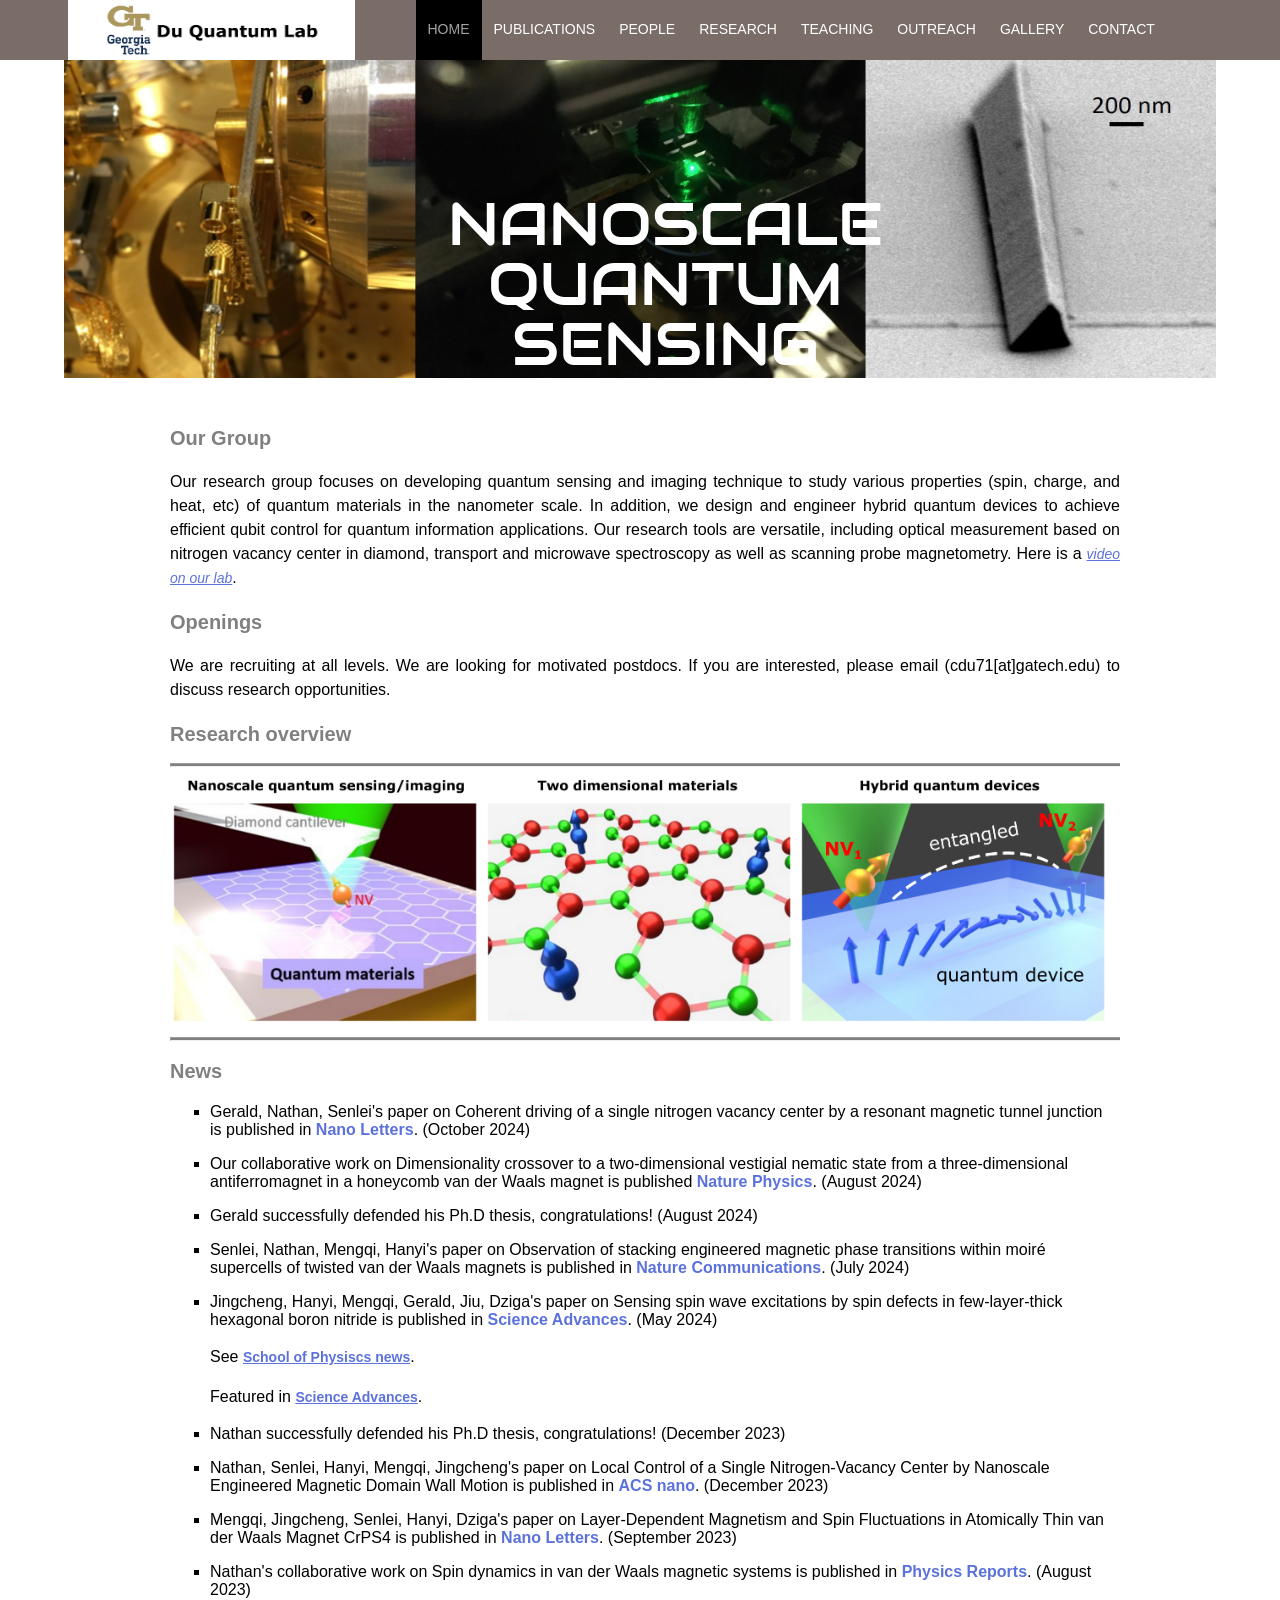
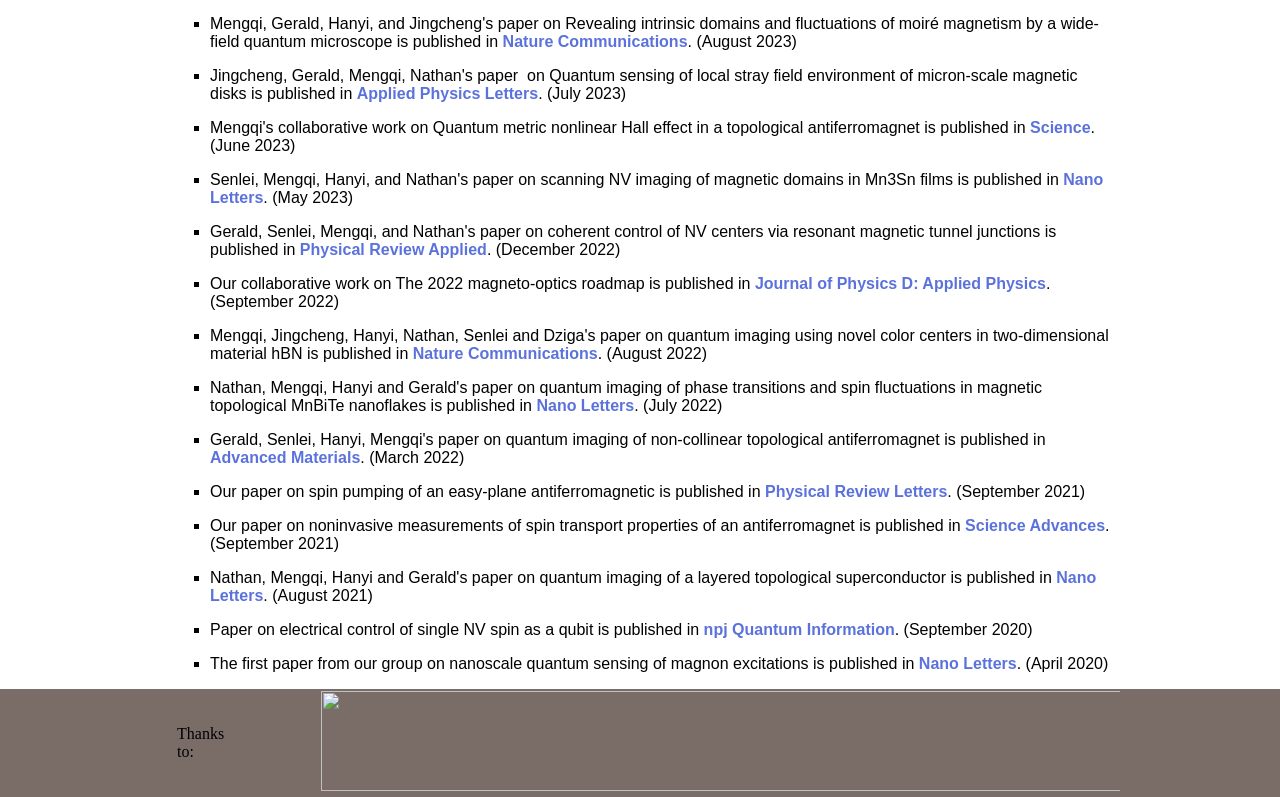
==== commit c3c7035c: "Add files via upload" ====
--- a/index.html
+++ b/index.html
@@ -71,6 +71,10 @@
 					<h1>News</h1>
 
 					<ul>
+					<li style="font-family: Arial; font-weight: 400; list-style-type: square;">Gerald, Nathan, Senlei's paper on Coherent driving of a single nitrogen vacancy center by a resonant magnetic tunnel junction is published in <a class = "publink" href='https://pubs.acs.org/doi/full/10.1021/acs.nanolett.4c03882' target = "_blank"><B>Nano Letters</B></a>. (October 2024)
+					<dl></dl>
+					<li style="font-family: Arial; font-weight: 400; list-style-type: square;">Our collaborative work on Dimensionality crossover to a two-dimensional vestigial nematic state from a three-dimensional antiferromagnet in a honeycomb van der Waals magnet is published <a class = "publink" href='https://www.nature.com/articles/s41567-024-02618-6' target = "_blank"><B>Nature Physics</B></a>. (August 2024)
+					<dl></dl>
 					<li style="font-family: Arial; font-weight: 400; list-style-type: square;">Gerald successfully defended his Ph.D thesis, congratulations! (August 2024)
 					<dl></dl>
 					<li style="font-family: Arial; font-weight: 400; list-style-type: square;">Senlei, Nathan, Mengqi, Hanyi's paper on Observation of stacking engineered magnetic phase transitions within moiré supercells of twisted van der Waals magnets is published in <a class = "publink" href='https://www.nature.com/articles/s41467-024-49942-2' target = "_blank"><B>Nature Communications</B></a>. (July 2024)
@@ -83,8 +87,6 @@
 					<dl></dl>
 					<li style="font-family: Arial; font-weight: 400; list-style-type: square;">Nathan, Senlei, Hanyi, Mengqi, Jingcheng's paper on Local Control of a Single Nitrogen-Vacancy Center by Nanoscale Engineered Magnetic Domain Wall Motion is published in <a class = "publink" href='https://pubs.acs.org/doi/full/10.1021/acsnano.3c10633' target = "_blank"><B>ACS nano</B></a>. (December 2023)
 						<dl></dl>		
-					<li style="font-family: Arial; font-weight: 400; list-style-type: square;">Mengqi's collaborative work on Dimensionality crossover to 2D vestigial nematicity from 3D zigzag antiferromagnetism in an XY-type honeycomb van der Waals magnet is submitted to <a class = "publink" href='https://arxiv.org/abs/2311.03493' target = "_blank"><B>Arxiv</B></a>. (November 2023)
-					<dl></dl>
 					<li style="font-family: Arial; font-weight: 400; list-style-type: square;">Mengqi, Jingcheng, Senlei, Hanyi, Dziga's paper on Layer-Dependent Magnetism and Spin Fluctuations in Atomically Thin van der Waals Magnet CrPS4 is published in <a class = "publink" href='https://pubs.acs.org/doi/full/10.1021/acs.nanolett.3c02129' target = "_blank"><B>Nano Letters</B></a>. (September 2023)
 					<dl></dl>
 				  <li style="font-family: Arial; font-weight: 400; list-style-type: square;">Nathan's collaborative work on Spin dynamics in van der Waals magnetic systems is published in <a class = "publink" href='https://www.sciencedirect.com/science/article/pii/S0370157323002764' target = "_blank"><B>Physics Reports</B></a>. (August 2023)
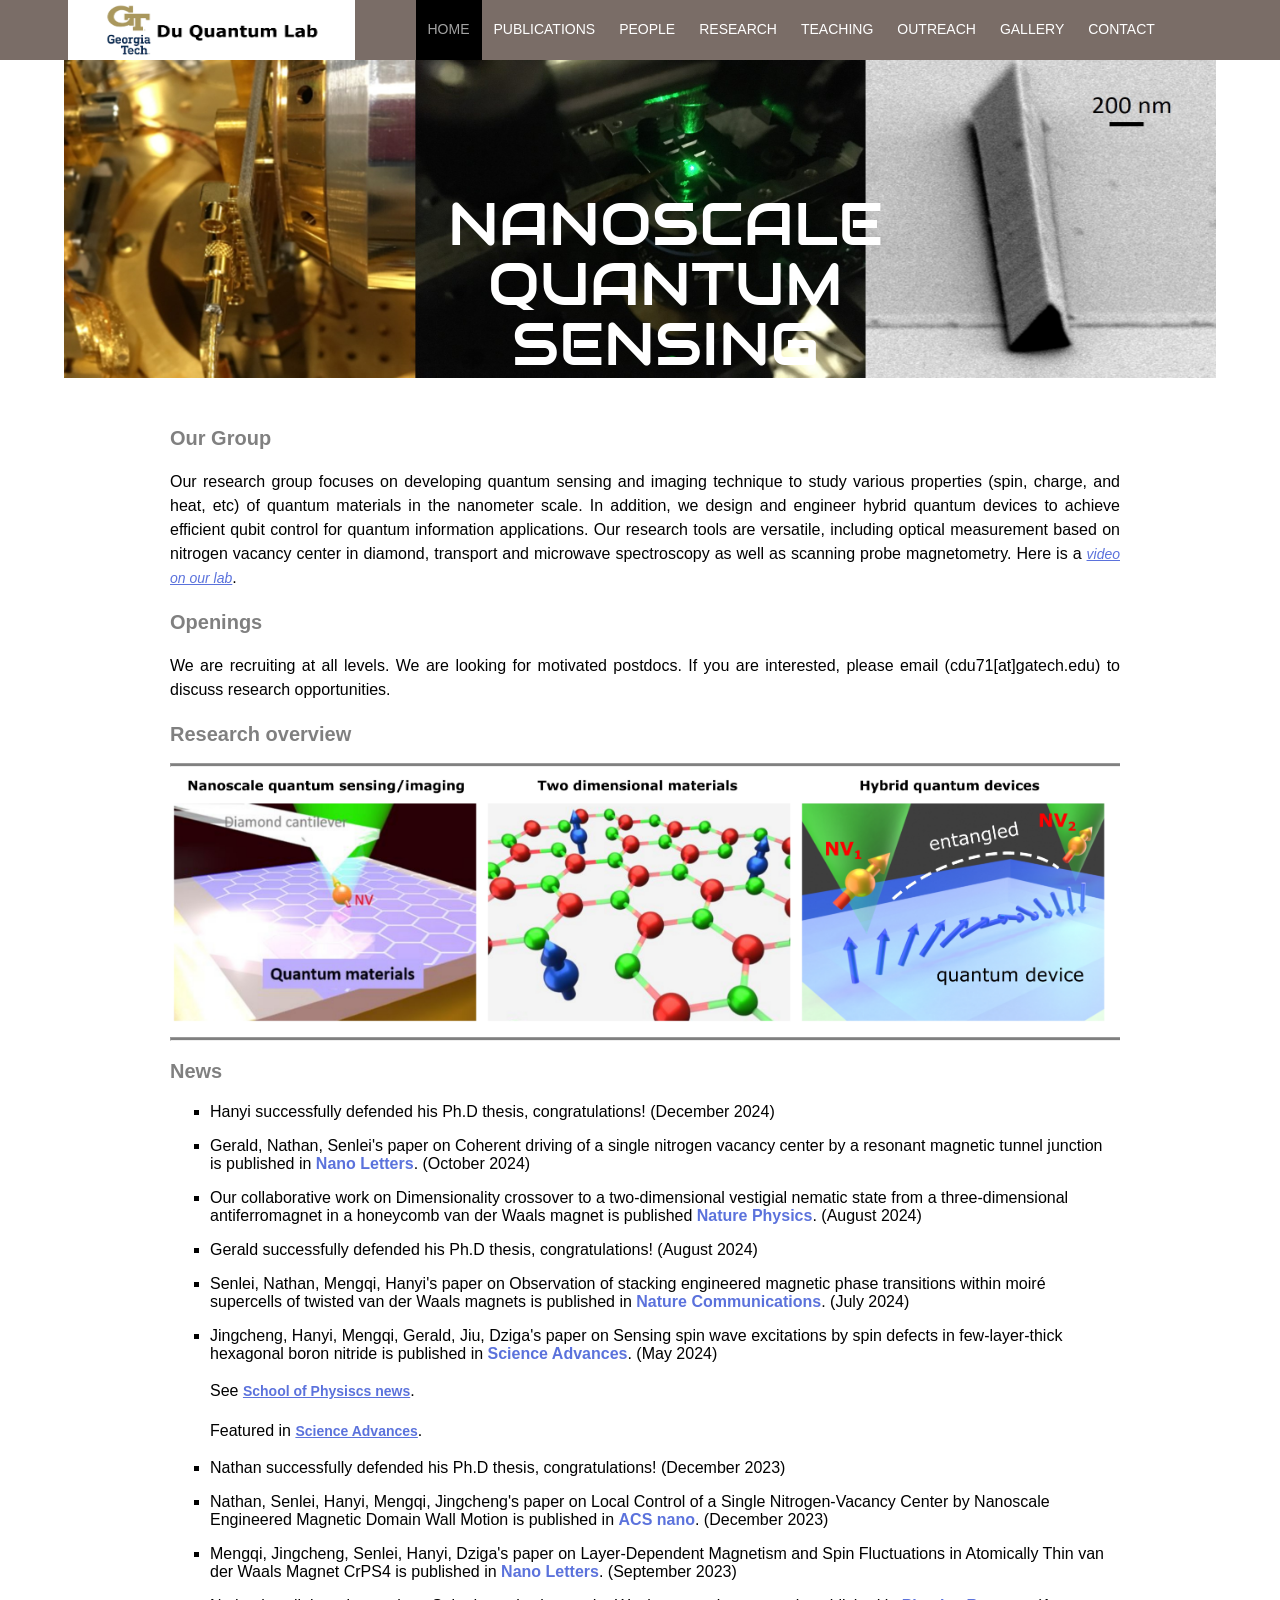
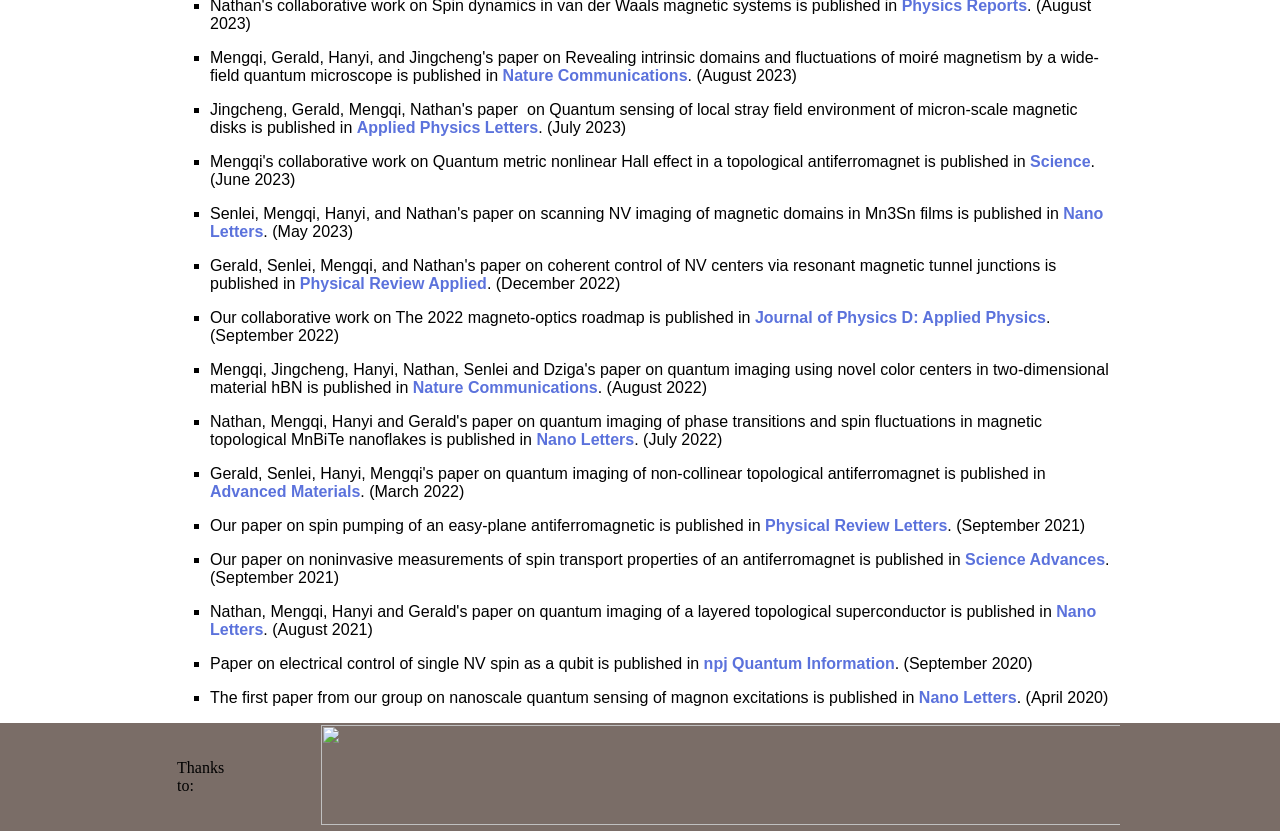
==== commit b6eeee92: "Add files via upload" ====
--- a/index.html
+++ b/index.html
@@ -71,6 +71,8 @@
 					<h1>News</h1>
 
 					<ul>
+					<li style="font-family: Arial; font-weight: 400; list-style-type: square;">Hanyi successfully defended his Ph.D thesis, congratulations! (December 2024)
+					<dl></dl>
 					<li style="font-family: Arial; font-weight: 400; list-style-type: square;">Gerald, Nathan, Senlei's paper on Coherent driving of a single nitrogen vacancy center by a resonant magnetic tunnel junction is published in <a class = "publink" href='https://pubs.acs.org/doi/full/10.1021/acs.nanolett.4c03882' target = "_blank"><B>Nano Letters</B></a>. (October 2024)
 					<dl></dl>
 					<li style="font-family: Arial; font-weight: 400; list-style-type: square;">Our collaborative work on Dimensionality crossover to a two-dimensional vestigial nematic state from a three-dimensional antiferromagnet in a honeycomb van der Waals magnet is published <a class = "publink" href='https://www.nature.com/articles/s41567-024-02618-6' target = "_blank"><B>Nature Physics</B></a>. (August 2024)
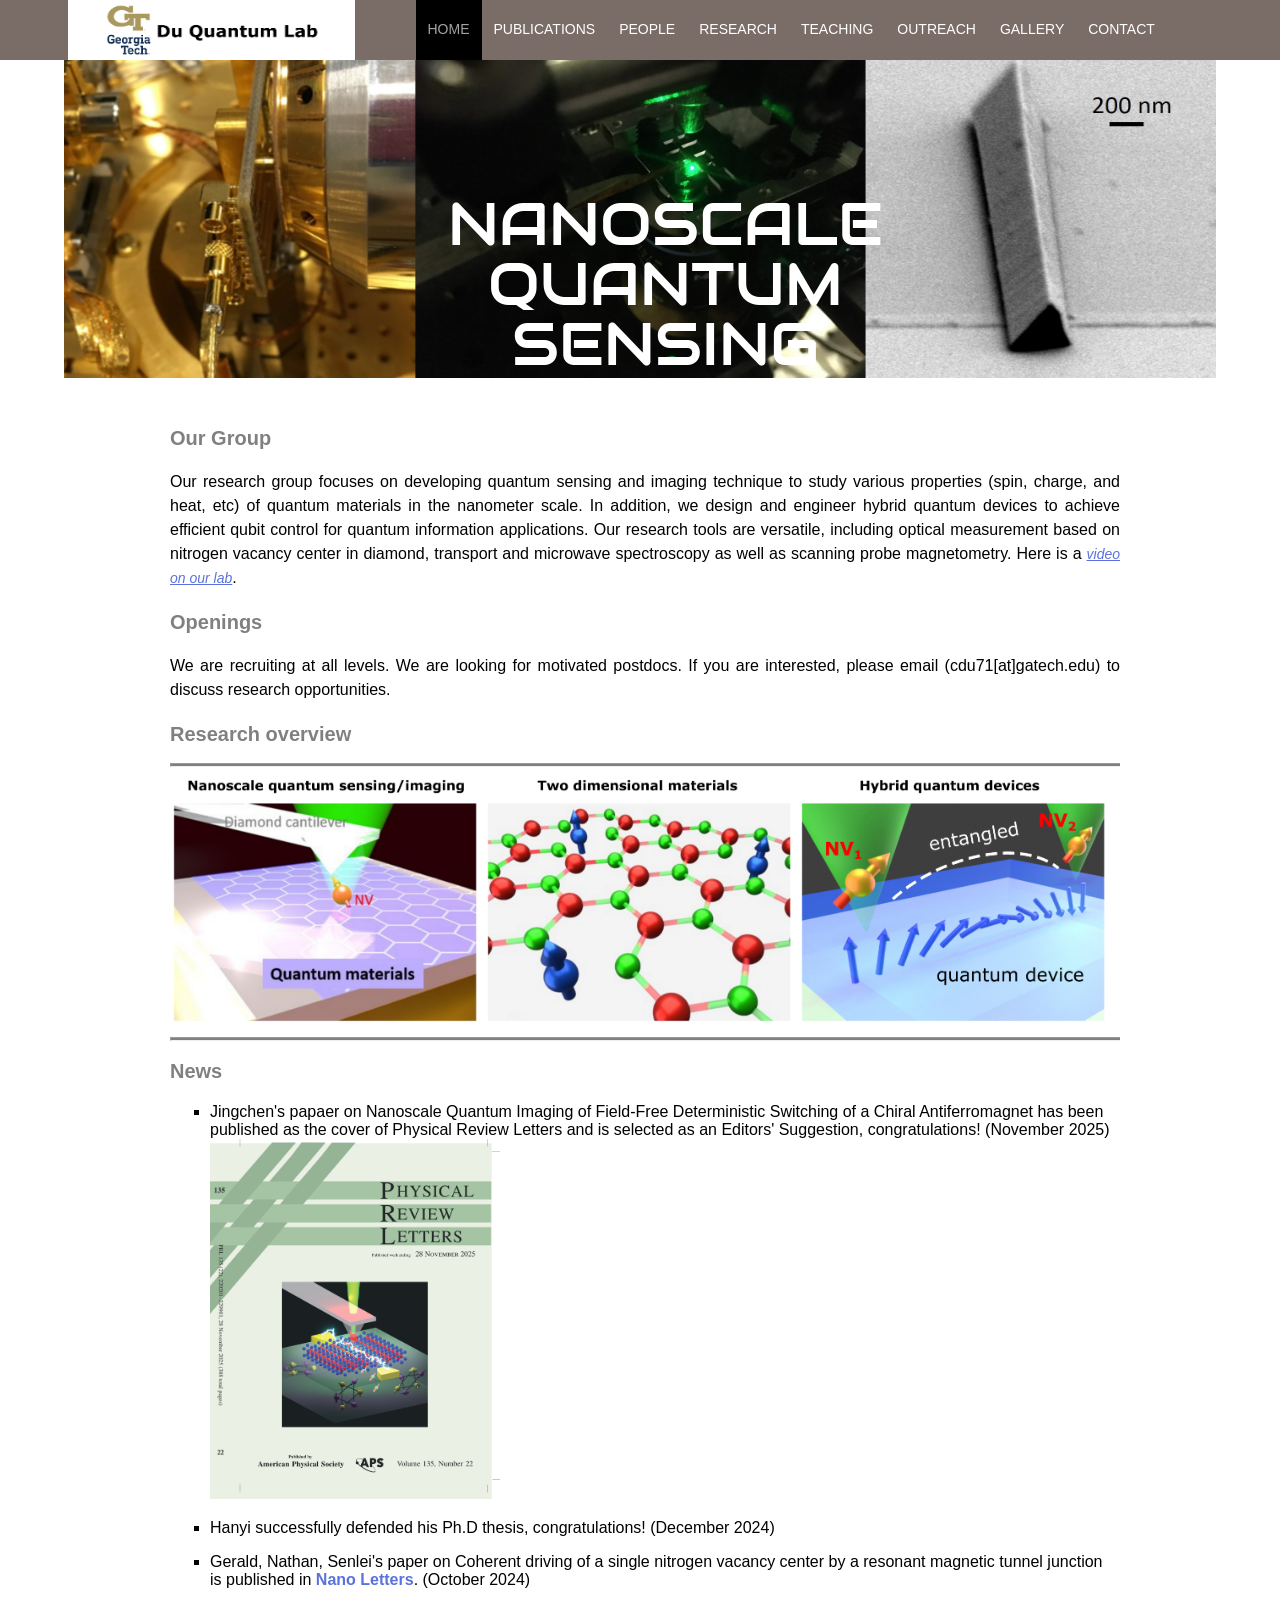
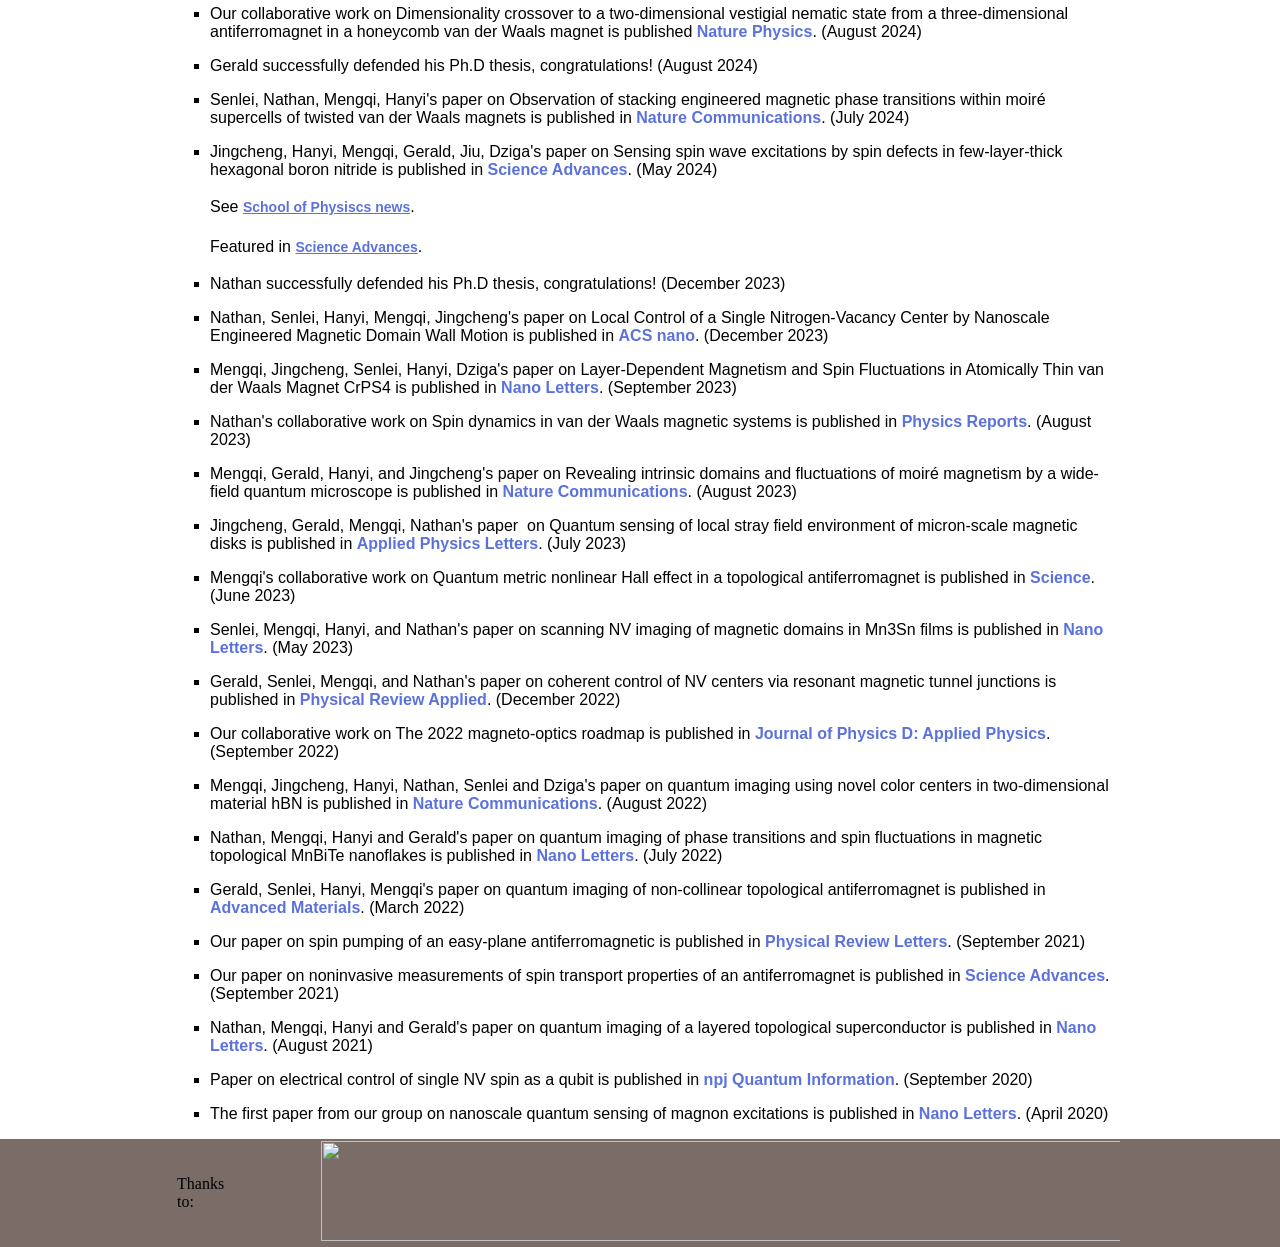
==== commit 08d6fe57: "add new publication" ====
--- a/index.html
+++ b/index.html
@@ -71,9 +71,12 @@
 					<h1>News</h1>
 
 					<ul>
+					<li style="font-family: Arial; font-weight: 400; list-style-type: square;">Jingchen's papaer on Nanoscale Quantum Imaging of Field-Free Deterministic Switching of a Chiral Antiferromagnet has been published as the cover of Physical Review Letters and is selected as an Editors' Suggestion, congratulations! (November 2025)
+					<img src="images/prl_cover_nov2025.jpg" alt="" width="290" height="360">
+					<dl></dl>
 					<li style="font-family: Arial; font-weight: 400; list-style-type: square;">Hanyi successfully defended his Ph.D thesis, congratulations! (December 2024)
 					<dl></dl>
-					<li style="font-family: Arial; font-weight: 400; list-style-type: square;">Gerald, Nathan, Senlei's paper on Coherent driving of a single nitrogen vacancy center by a resonant magnetic tunnel junction is published in <a class = "publink" href='https://pubs.acs.org/doi/full/10.1021/acs.nanolett.4c03882' target = "_blank"><B>Nano Letters</B></a>. (October 2024)
+<li style="font-family: Arial; font-weight: 400; list-style-type: square;">Gerald, Nathan, Senlei's paper on Coherent driving of a single nitrogen vacancy center by a resonant magnetic tunnel junction is published in <a class = "publink" href='https://pubs.acs.org/doi/full/10.1021/acs.nanolett.4c03882' target = "_blank"><B>Nano Letters</B></a>. (October 2024)
 					<dl></dl>
 					<li style="font-family: Arial; font-weight: 400; list-style-type: square;">Our collaborative work on Dimensionality crossover to a two-dimensional vestigial nematic state from a three-dimensional antiferromagnet in a honeycomb van der Waals magnet is published <a class = "publink" href='https://www.nature.com/articles/s41567-024-02618-6' target = "_blank"><B>Nature Physics</B></a>. (August 2024)
 					<dl></dl>
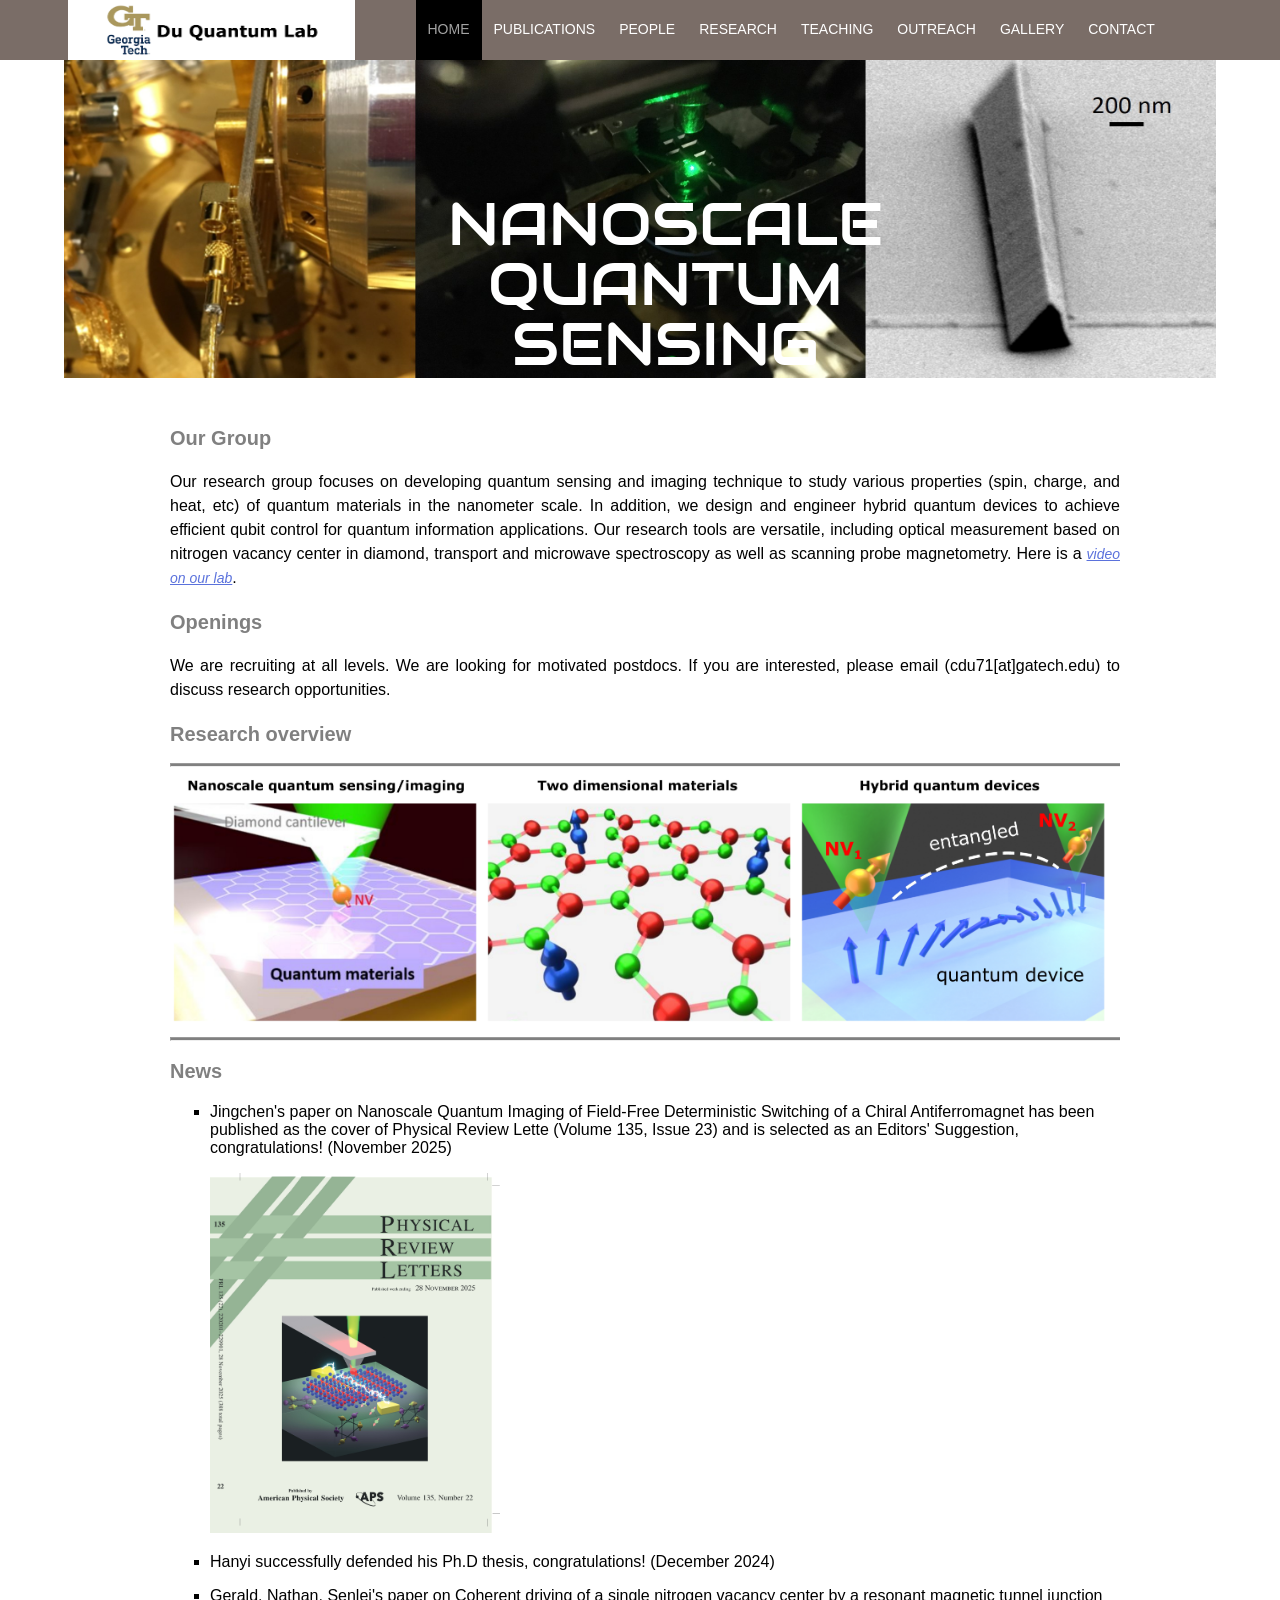
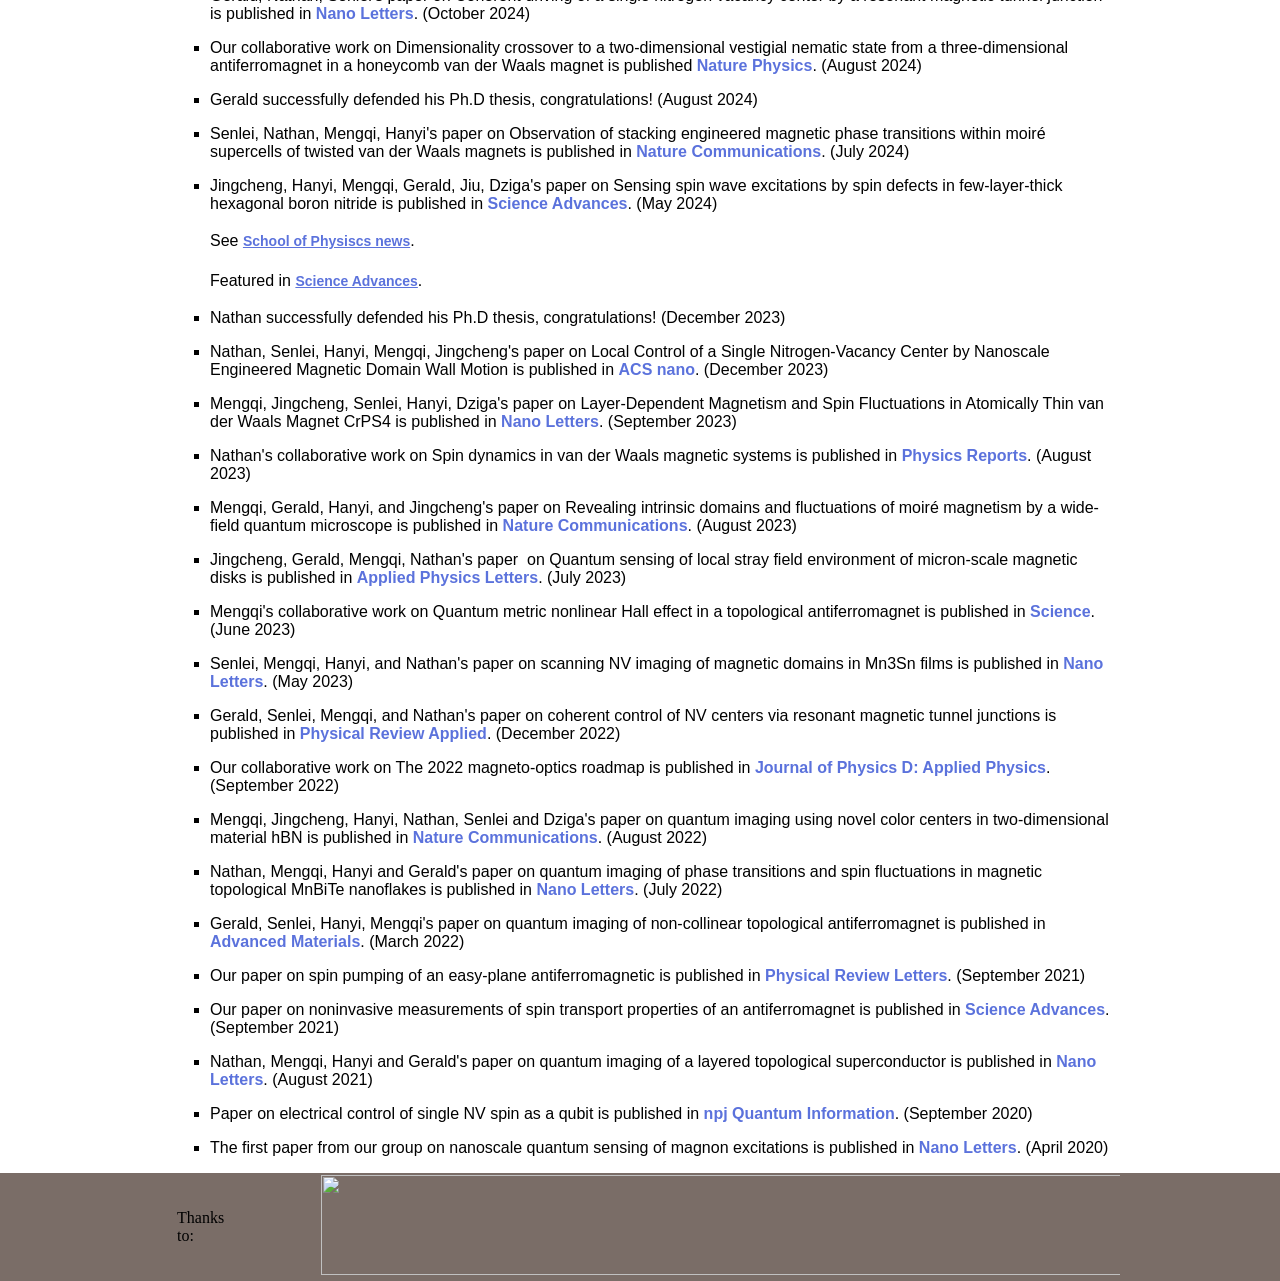
==== commit f16c36f8: "correction corrected some minor mistakes" ====
--- a/index.html
+++ b/index.html
@@ -71,7 +71,8 @@
 					<h1>News</h1>
 
 					<ul>
-					<li style="font-family: Arial; font-weight: 400; list-style-type: square;">Jingchen's papaer on Nanoscale Quantum Imaging of Field-Free Deterministic Switching of a Chiral Antiferromagnet has been published as the cover of Physical Review Letters and is selected as an Editors' Suggestion, congratulations! (November 2025)
+					<li style="font-family: Arial; font-weight: 400; list-style-type: square;">Jingchen's paper on Nanoscale Quantum Imaging of Field-Free Deterministic Switching of a Chiral Antiferromagnet has been published as the cover of Physical Review Lette (Volume 135, Issue 23) and is selected as an Editors' Suggestion, congratulations! (November 2025)
+					<dl></dl>
 					<img src="images/prl_cover_nov2025.jpg" alt="" width="290" height="360">
 					<dl></dl>
 					<li style="font-family: Arial; font-weight: 400; list-style-type: square;">Hanyi successfully defended his Ph.D thesis, congratulations! (December 2024)
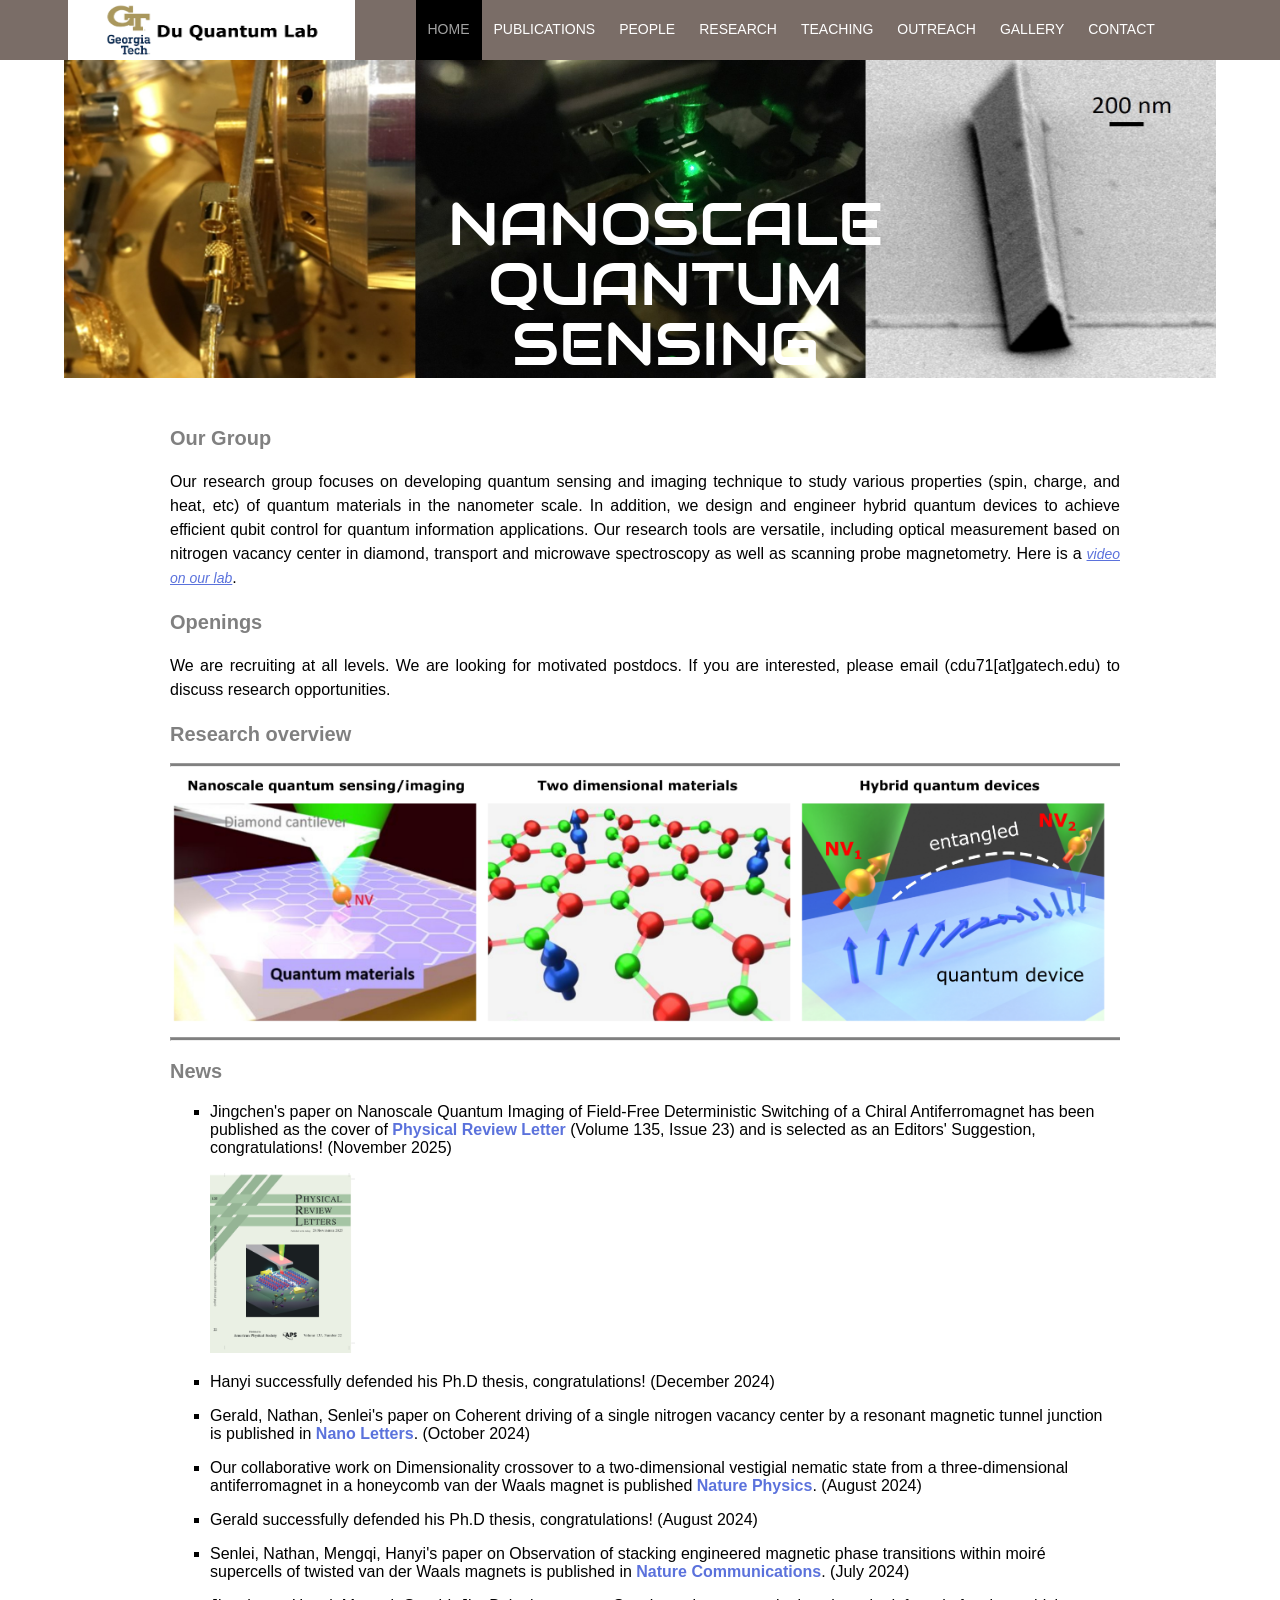
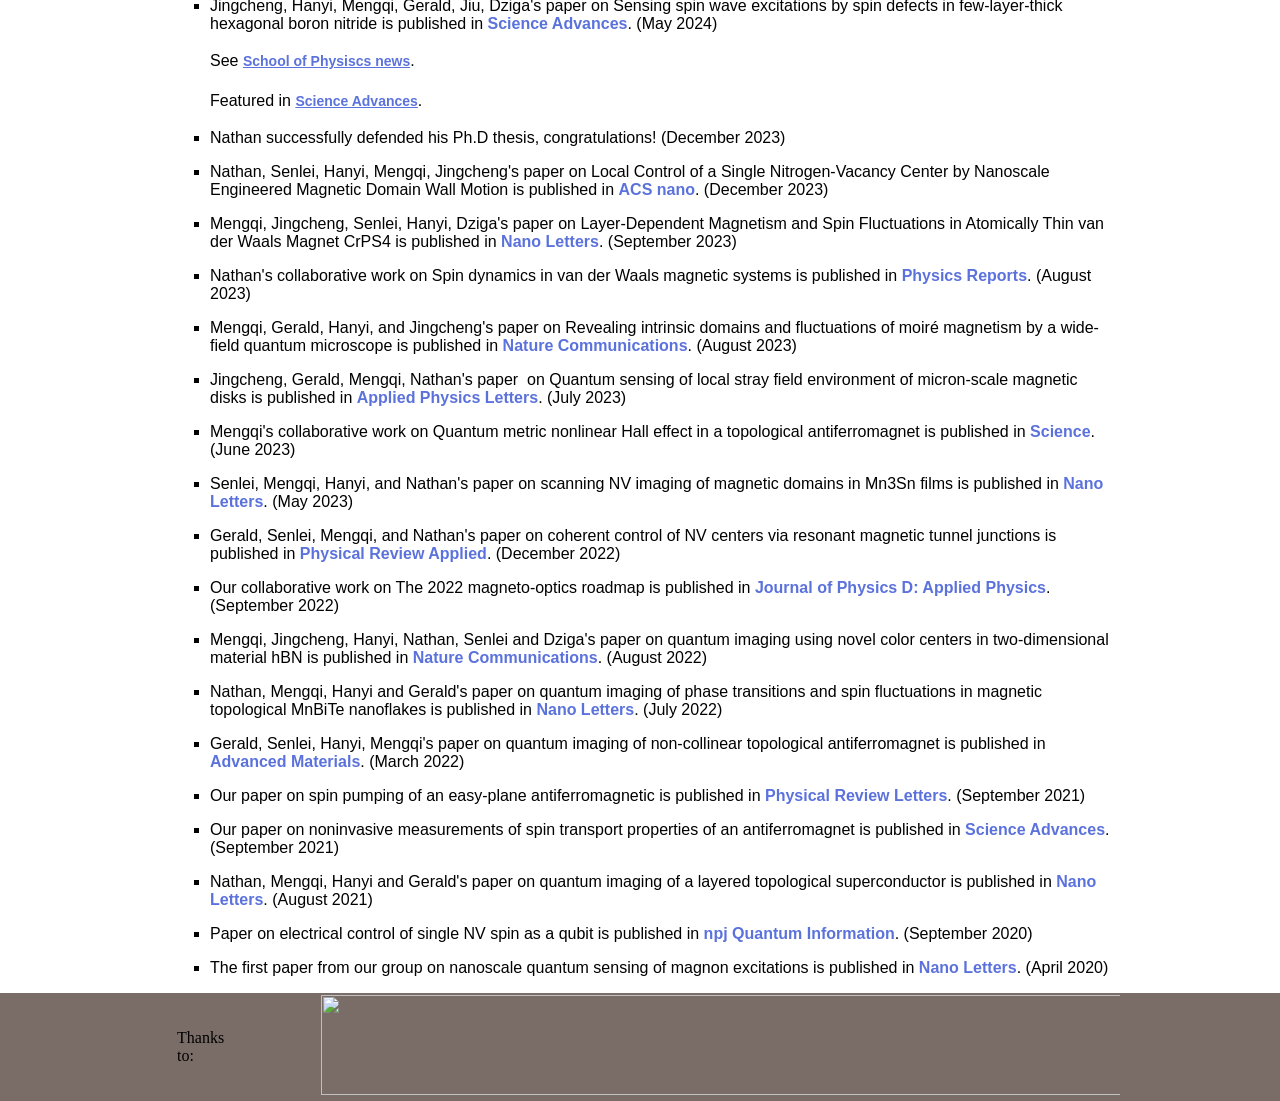
==== commit add7207b: "Add files via upload" ====
--- a/index.html
+++ b/index.html
@@ -71,9 +71,9 @@
 					<h1>News</h1>
 
 					<ul>
-					<li style="font-family: Arial; font-weight: 400; list-style-type: square;">Jingchen's paper on Nanoscale Quantum Imaging of Field-Free Deterministic Switching of a Chiral Antiferromagnet has been published as the cover of Physical Review Lette (Volume 135, Issue 23) and is selected as an Editors' Suggestion, congratulations! (November 2025)
+					<li style="font-family: Arial; font-weight: 400; list-style-type: square;">Jingchen's paper on Nanoscale Quantum Imaging of Field-Free Deterministic Switching of a Chiral Antiferromagnet has been published as the cover of <a class = "publink" href='https://journals.aps.org/prl/abstract/10.1103/hv6j-vzwf' target = "_blank"><B>Physical Review Letter</B></a> (Volume 135, Issue 23) and is selected as an Editors' Suggestion, congratulations! (November 2025)
 					<dl></dl>
-					<img src="images/prl_cover_nov2025.jpg" alt="" width="290" height="360">
+					<img src="images/prl_cover_nov2025.jpg" alt="" width="145" height="180">
 					<dl></dl>
 					<li style="font-family: Arial; font-weight: 400; list-style-type: square;">Hanyi successfully defended his Ph.D thesis, congratulations! (December 2024)
 					<dl></dl>
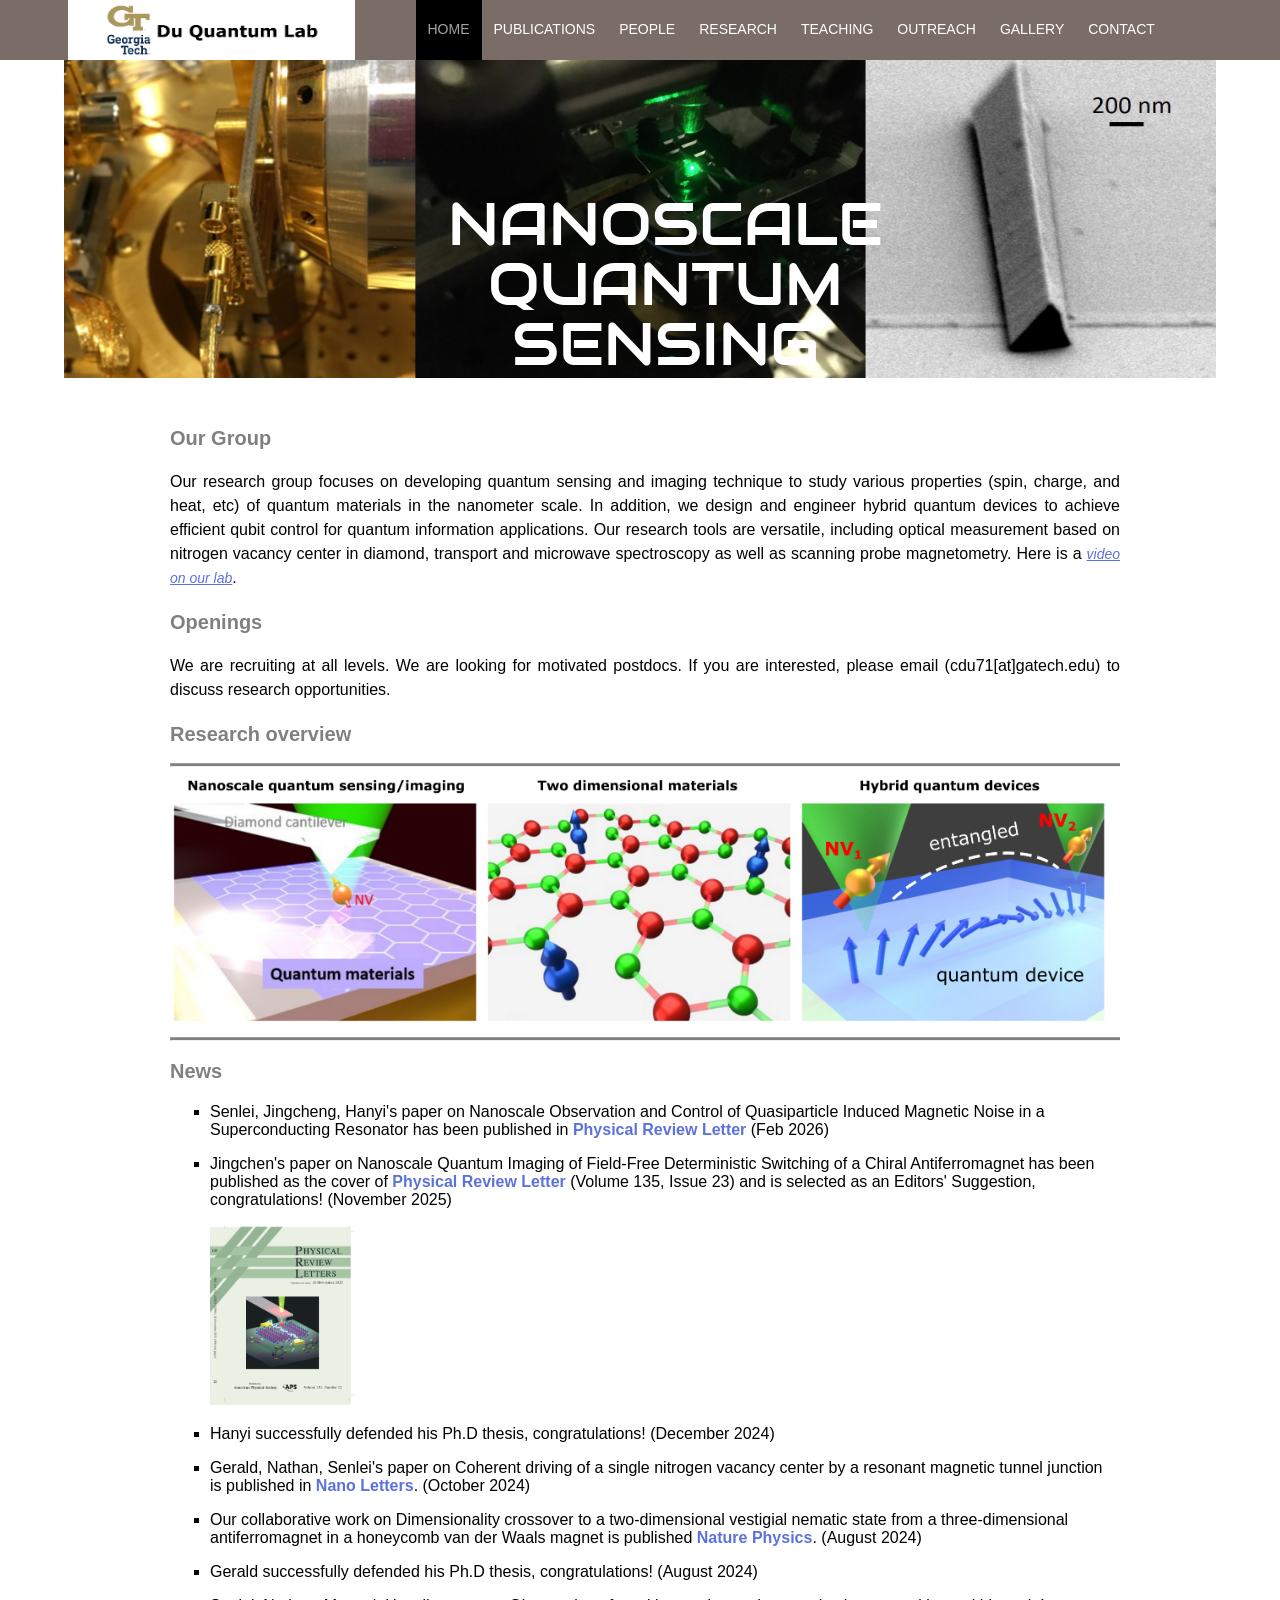
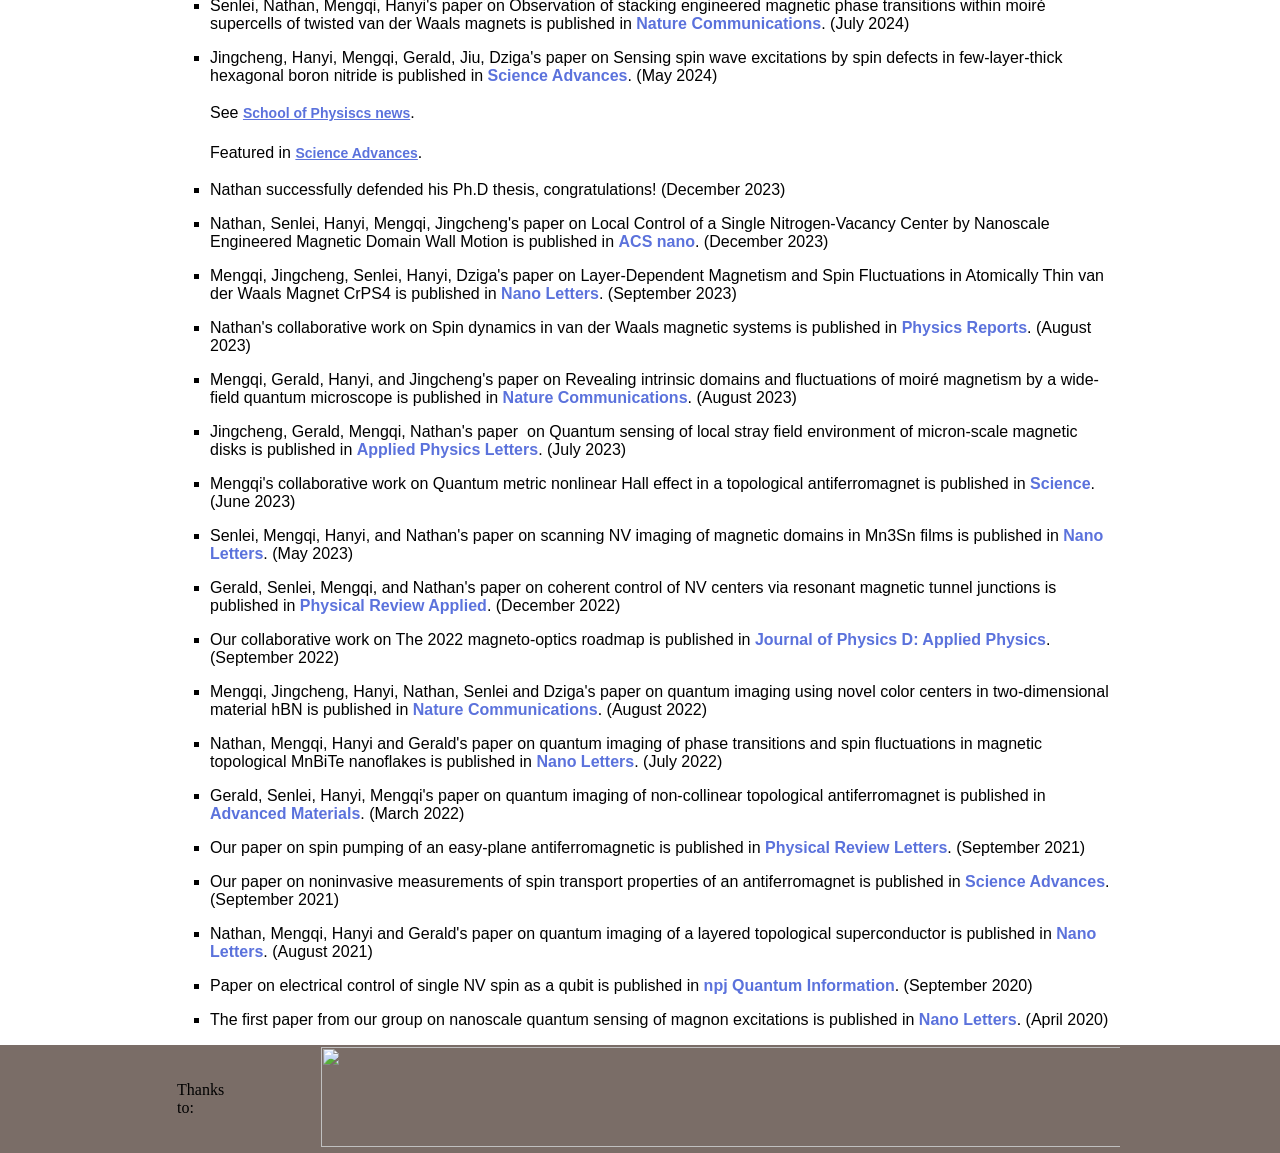
==== commit e0912d0a: "Update index.html" ====
--- a/index.html
+++ b/index.html
@@ -69,8 +69,10 @@
 					<hr style="width:1000px;height:2px;color:gray;background-color:gray">
 					
 					<h1>News</h1>
-
+					
 					<ul>
+					<li style="font-family: Arial; font-weight: 400; list-style-type: square;">Senlei, Jingcheng, Hanyi's paper on Nanoscale Observation and Control of Quasiparticle Induced Magnetic Noise in a Superconducting Resonator has been published in <a class = "publink" href='https://journals.aps.org/prl/abstract/10.1103/15c1-jjpy' target = "_blank"><B>Physical Review Letter</B></a> (Feb 2026)
+					<dl></dl>
 					<li style="font-family: Arial; font-weight: 400; list-style-type: square;">Jingchen's paper on Nanoscale Quantum Imaging of Field-Free Deterministic Switching of a Chiral Antiferromagnet has been published as the cover of <a class = "publink" href='https://journals.aps.org/prl/abstract/10.1103/hv6j-vzwf' target = "_blank"><B>Physical Review Letter</B></a> (Volume 135, Issue 23) and is selected as an Editors' Suggestion, congratulations! (November 2025)
 					<dl></dl>
 					<img src="images/prl_cover_nov2025.jpg" alt="" width="145" height="180">
@@ -167,4 +169,4 @@
 			</div>
 	</div>
 </body>
-</html>+</html>
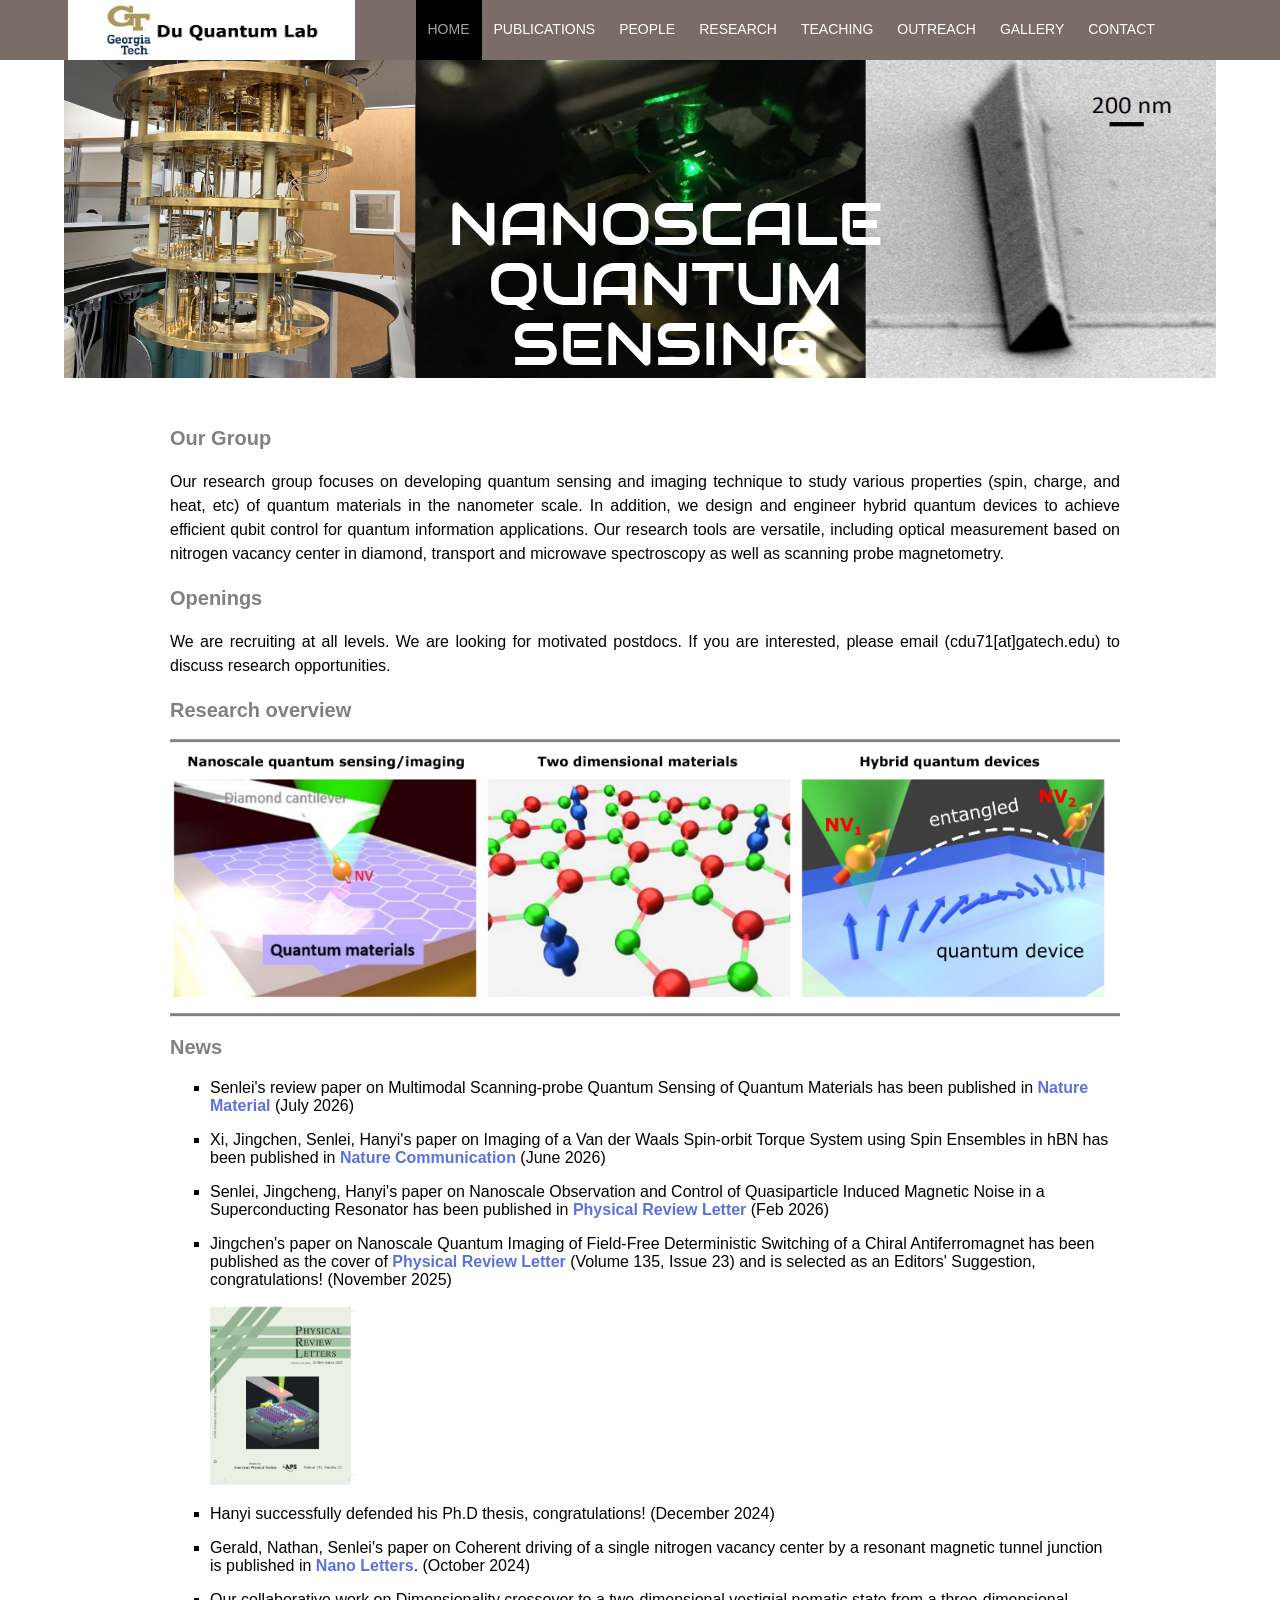
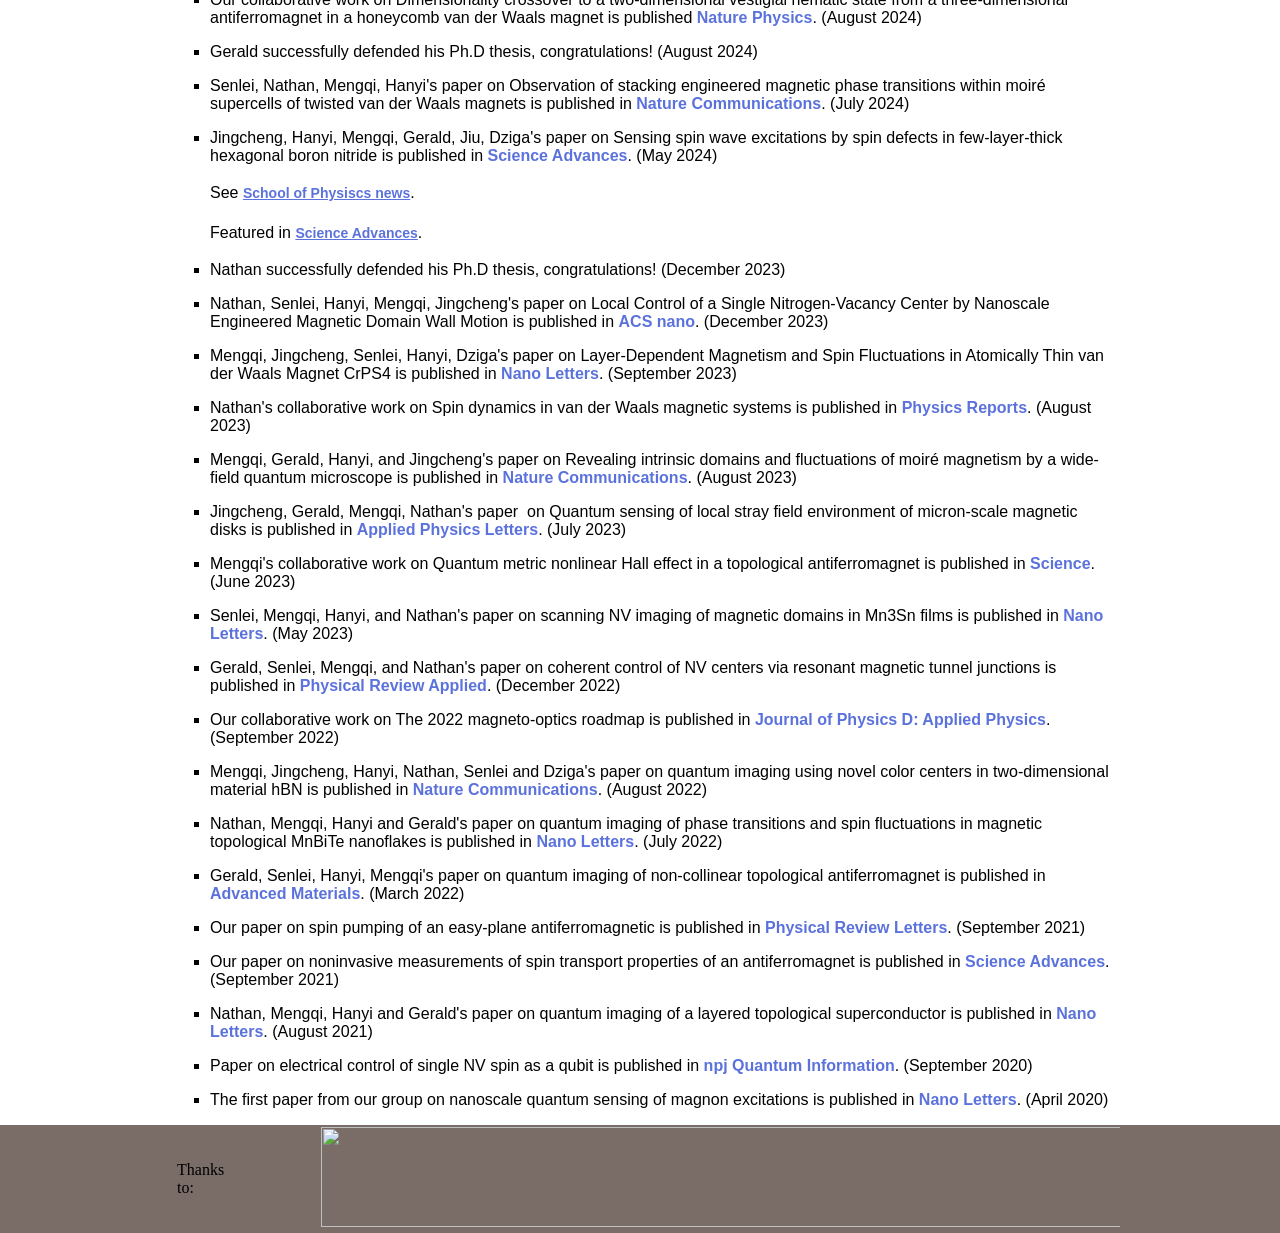
==== commit 97f08afe: "Aug2026 Delete Old UCSD video change top page picture added more papers to the news section changed " ====
--- a/index.html
+++ b/index.html
@@ -53,7 +53,7 @@
 			<div class="body">
 				<div>
 					<h1>Our Group</h1>
-					<p>Our research group focuses on developing quantum sensing and imaging technique to study various properties (spin, charge, and heat, etc) of quantum materials in the nanometer scale. In addition, we design and engineer hybrid quantum devices to achieve efficient qubit control for quantum information applications. Our research tools are versatile, including optical measurement based on nitrogen vacancy center in diamond, transport and microwave spectroscopy as well as scanning probe magnetometry. Here is a  <a class = "publink" href='https://www.youtube.com/watch?v=UXlGkuwKgQ8&t=2s' target = "_blank"><I>video on our lab</I></a>.</p>
+					<p>Our research group focuses on developing quantum sensing and imaging technique to study various properties (spin, charge, and heat, etc) of quantum materials in the nanometer scale. In addition, we design and engineer hybrid quantum devices to achieve efficient qubit control for quantum information applications. Our research tools are versatile, including optical measurement based on nitrogen vacancy center in diamond, transport and microwave spectroscopy as well as scanning probe magnetometry.</p>
 
 					<h1>Openings</h1>
 					<p> We are recruiting at all levels. We are looking for motivated postdocs. If you are interested, please email (cdu71[at]gatech.edu) to discuss research opportunities.</p>
@@ -71,6 +71,10 @@
 					<h1>News</h1>
 					
 					<ul>
+					<li style="font-family: Arial; font-weight: 400; list-style-type: square;">Senlei's review paper on Multimodal Scanning-probe Quantum Sensing of Quantum Materials has been published in <a class = "publink" href='https://www.nature.com/articles/s41563-026-02648-w' target = "_blank"><B>Nature Material</B></a> (July 2026)
+					<dl></dl>
+					<li style="font-family: Arial; font-weight: 400; list-style-type: square;">Xi, Jingchen, Senlei, Hanyi's paper on Imaging of a Van der Waals Spin-orbit Torque System using Spin Ensembles in hBN has been published in <a class = "publink" href='https://www.nature.com/articles/s41467-026-74178-7' target = "_blank"><B>Nature Communication</B></a> (June 2026)
+					<dl></dl>
 					<li style="font-family: Arial; font-weight: 400; list-style-type: square;">Senlei, Jingcheng, Hanyi's paper on Nanoscale Observation and Control of Quasiparticle Induced Magnetic Noise in a Superconducting Resonator has been published in <a class = "publink" href='https://journals.aps.org/prl/abstract/10.1103/15c1-jjpy' target = "_blank"><B>Physical Review Letter</B></a> (Feb 2026)
 					<dl></dl>
 					<li style="font-family: Arial; font-weight: 400; list-style-type: square;">Jingchen's paper on Nanoscale Quantum Imaging of Field-Free Deterministic Switching of a Chiral Antiferromagnet has been published as the cover of <a class = "publink" href='https://journals.aps.org/prl/abstract/10.1103/hv6j-vzwf' target = "_blank"><B>Physical Review Letter</B></a> (Volume 135, Issue 23) and is selected as an Editors' Suggestion, congratulations! (November 2025)
--- a/css/style.css
+++ b/css/style.css
@@ -17,7 +17,7 @@
 	z-index: 3;
 }
 div #forImg {
-	background: url("../images/SanDiego.jpg") no-repeat transparent;
+	background: url("../images/frontpicture.png") no-repeat transparent;
 	background-size: 100% 100%;
 	margin: 0;
 	overflow: hidden;
